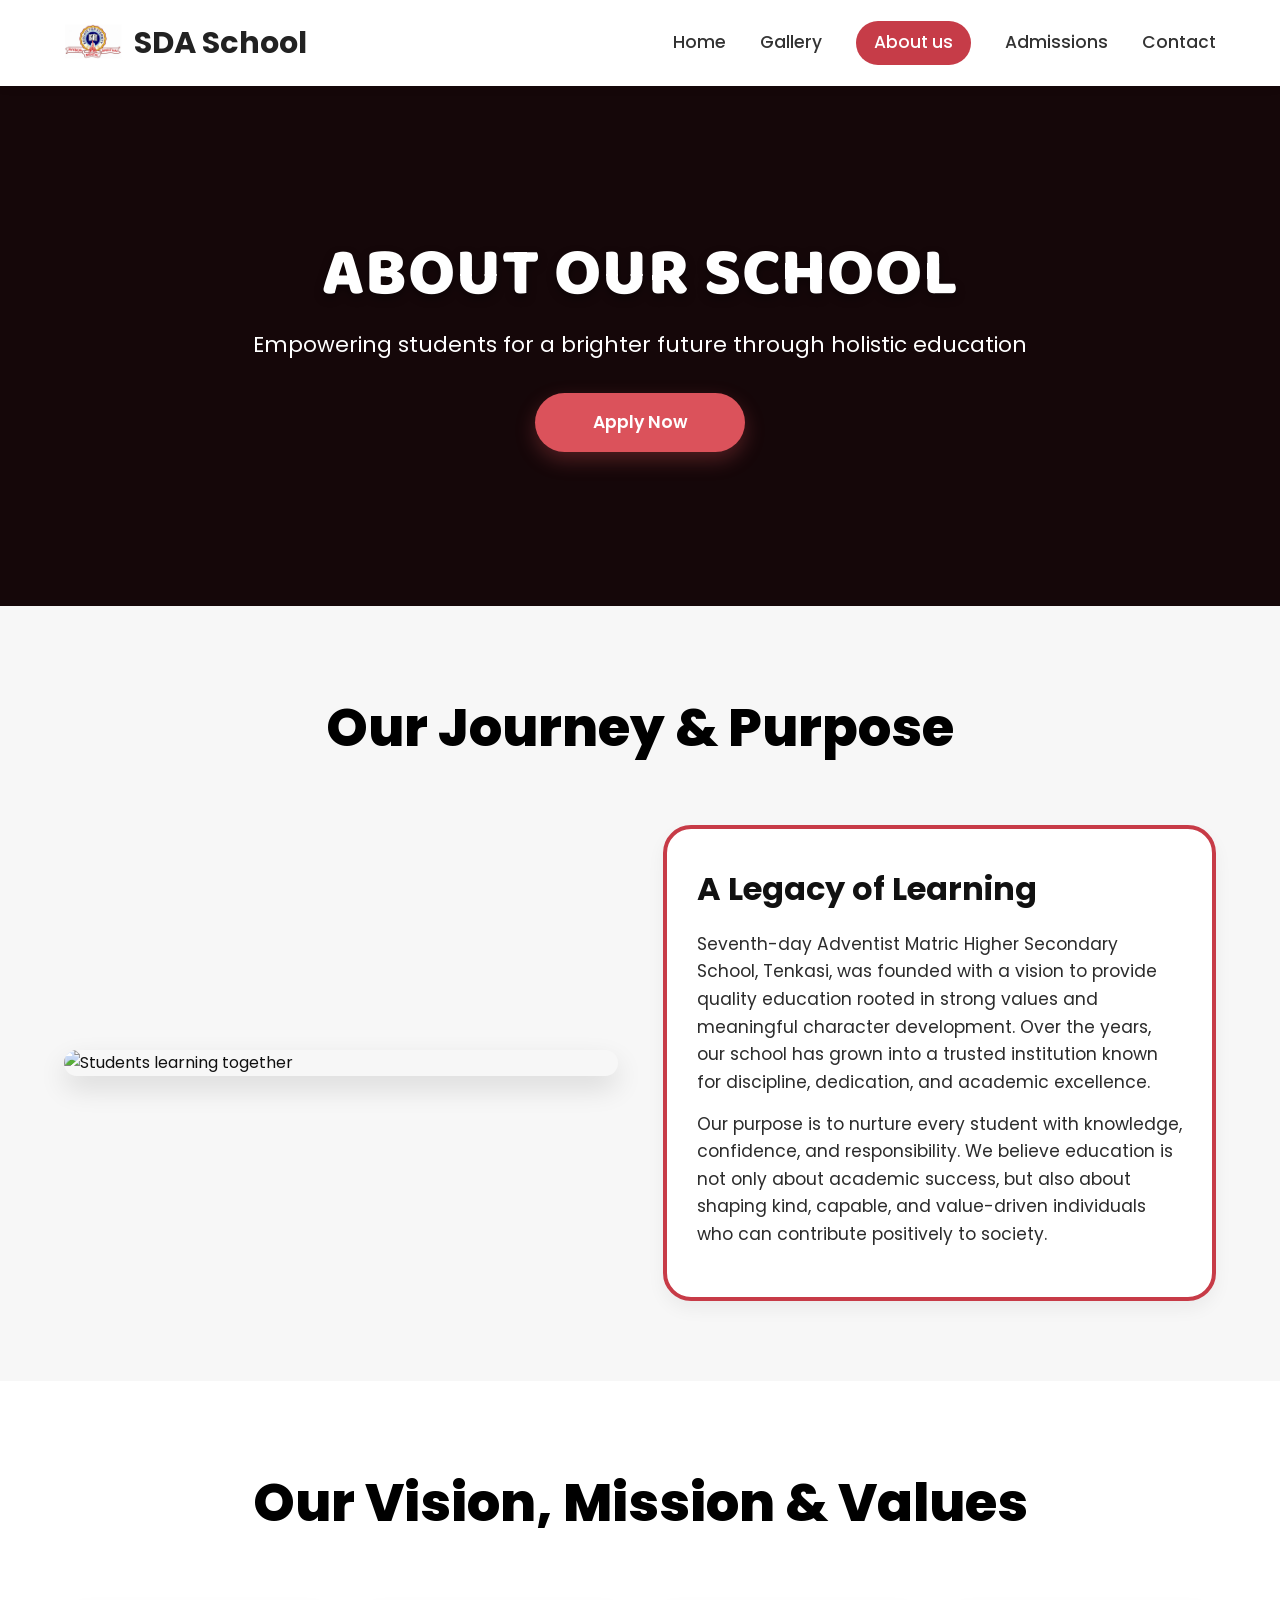
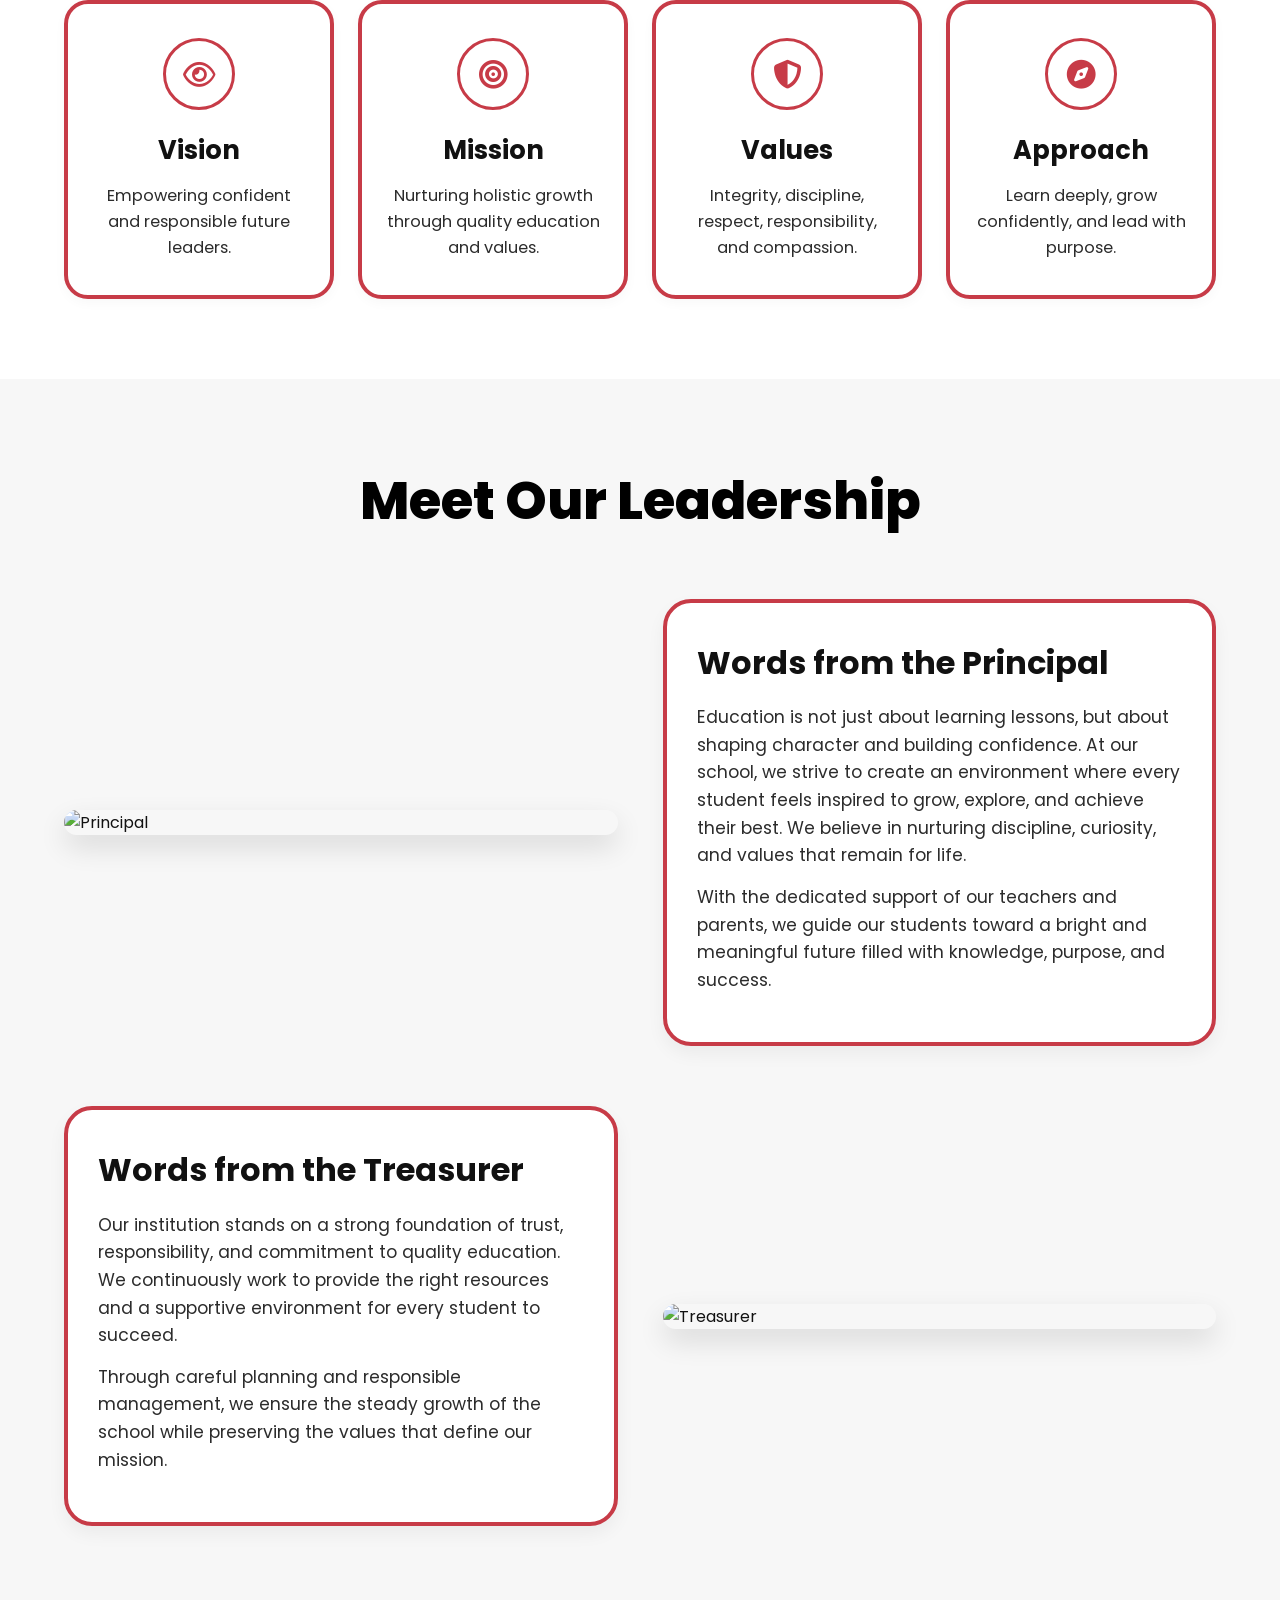
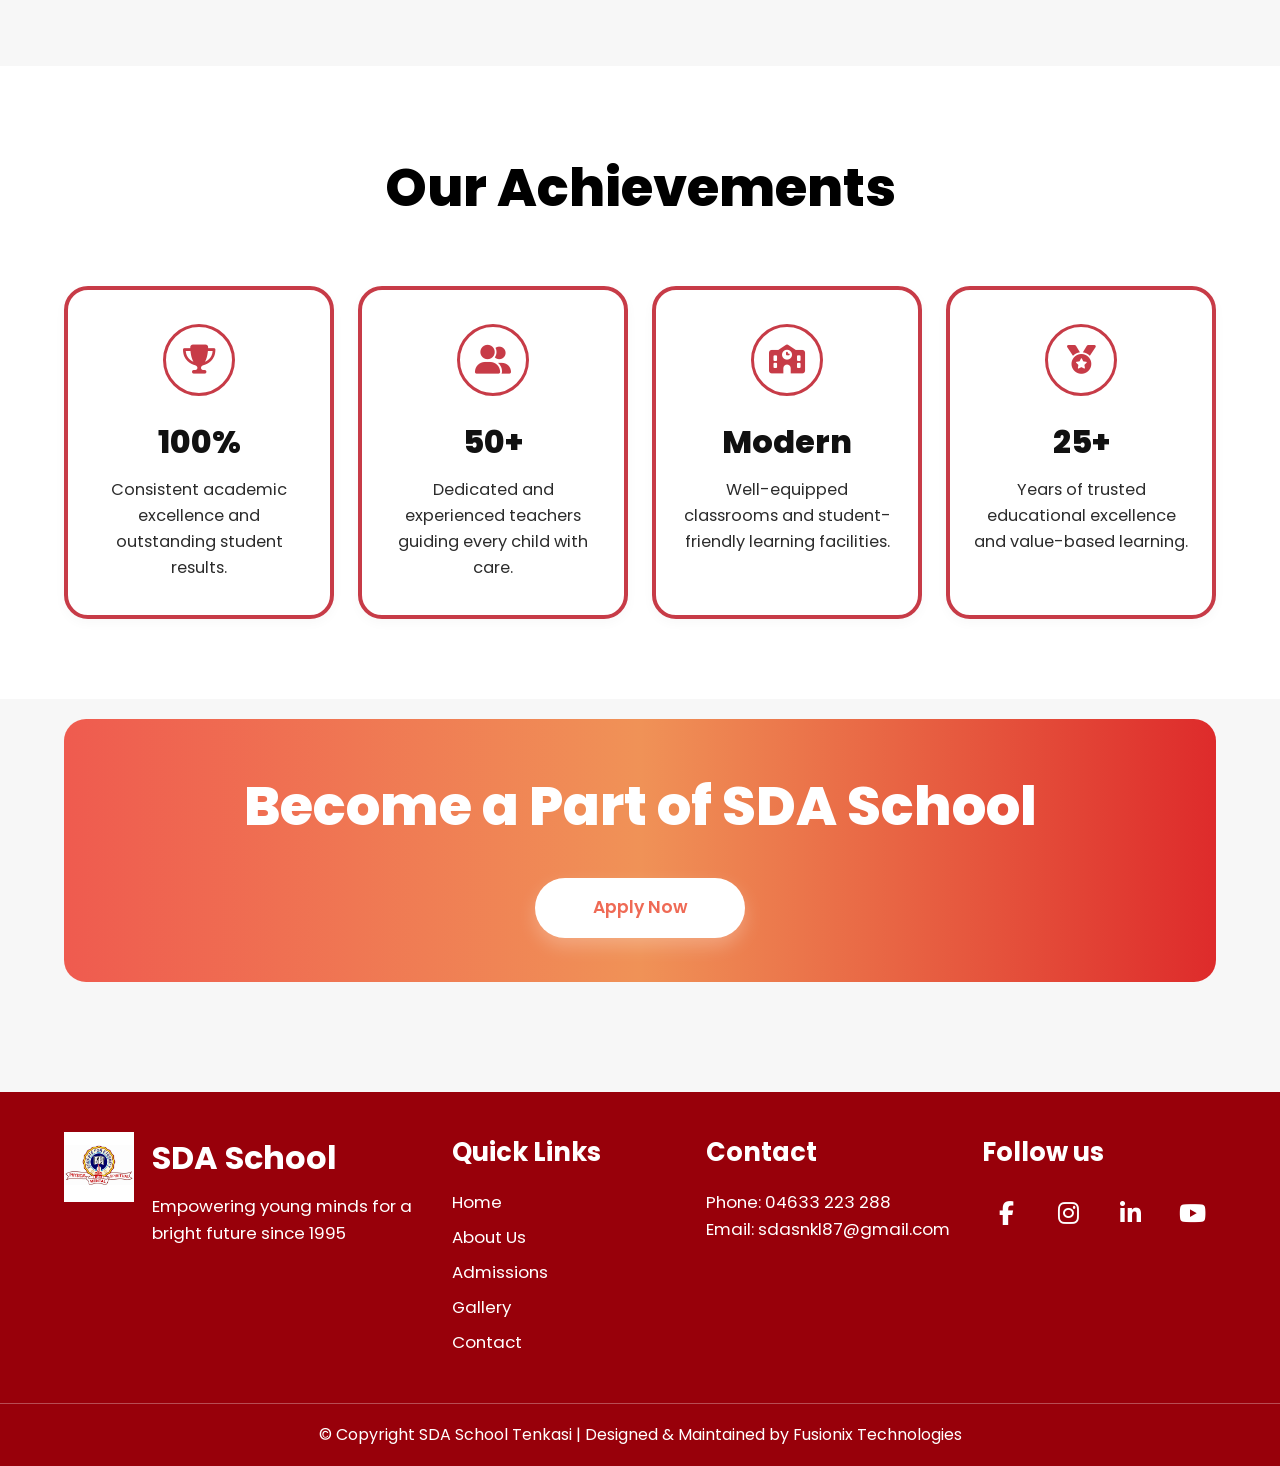
==== about.html @ 80e2bc84 "website almost completed" ====
<!DOCTYPE html>
<html lang="en">
<head>
  <meta charset="UTF-8" />
  <meta name="viewport" content="width=device-width, initial-scale=1.0" />
  <title>About Us - SDA School</title>

  <link rel="preconnect" href="https://fonts.googleapis.com">
  <link rel="preconnect" href="https://fonts.gstatic.com" crossorigin>
  <link href="https://fonts.googleapis.com/css2?family=Baloo+2:wght@700;800&family=Poppins:wght@300;400;500;600;700;800&display=swap" rel="stylesheet">

  <link
    rel="stylesheet"
    href="https://cdnjs.cloudflare.com/ajax/libs/font-awesome/6.5.2/css/all.min.css"
  />

  <link href="https://unpkg.com/aos@2.3.4/dist/aos.css" rel="stylesheet">
  <link rel="stylesheet" href="about.css" />
</head>
<body>

  <!-- Header -->
  <header class="header">
    <div class="container nav-container">
      <div class="logo-box">
        <img src="images/school-logo.jpg" alt="SDA School Logo" class="logo" />
        <h2>SDA School</h2>
      </div>

      <nav class="navbar" id="navbar">
        <a href="home.html">Home</a>
        <a href="gallery.html">Gallery</a>
        <a href="about.html" class="active-link">About us</a>
        
        <a href="admission.html">Admissions</a>
        <a href="contact.html">Contact</a>
      </nav>

      <div class="menu-toggle" id="menu-toggle">
        <i class="fa-solid fa-bars"></i>
      </div>
    </div>
  </header>

  <!-- Hero -->
  <section class="about-hero">
    <div class="about-overlay"></div>
    <div class="container about-hero-content">
      <h1 data-aos="fade-up" data-aos-duration="1000">ABOUT OUR SCHOOL</h1>
      <p data-aos="fade-up" data-aos-delay="150" data-aos-duration="1000">
        Empowering students for a brighter future through holistic education
      </p>
      <div class="hero-buttons" data-aos="fade-up" data-aos-delay="300">
        <a href="contact.html" class="btn btn-primary">Apply Now</a>
        
      </div>
    </div>
  </section>

  <!-- Journey -->
  <section class="section">
    <div class="container">
      <h2 class="section-title" data-aos="fade-up">Our Journey & Purpose</h2>

      <div class="journey-grid">
        <div class="journey-image" data-aos="fade-right" data-aos-duration="1000">
          <img src="images/Classroom-1.jpeg" alt="Students learning together">
        </div>

        <div class="journey-text" data-aos="fade-left" data-aos-duration="1000">
          <h3>A Legacy of Learning</h3>
          <p>
            Seventh-day Adventist Matric Higher Secondary School, Tenkasi, was founded
            with a vision to provide quality education rooted in strong values and
            meaningful character development. Over the years, our school has grown into
            a trusted institution known for discipline, dedication, and academic excellence.
          </p>
          <p>
            Our purpose is to nurture every student with knowledge, confidence, and
            responsibility. We believe education is not only about academic success,
            but also about shaping kind, capable, and value-driven individuals who can
            contribute positively to society.
          </p>
        </div>
      </div>
    </div>
  </section>

  <!-- Vision Mission -->
  <section class="section light-section">
    <div class="container">
      <h2 class="section-title" data-aos="fade-up">Our Vision, Mission & Values</h2>

      <div class="vision-grid">
        <div class="vision-card" data-aos="zoom-in" data-aos-delay="100">
          <div class="vision-icon">
            <i class="fa-regular fa-eye"></i>
          </div>
          <h3>Vision</h3>
          <p>Empowering confident and responsible future leaders.</p>
        </div>

        <div class="vision-card" data-aos="zoom-in" data-aos-delay="200">
          <div class="vision-icon">
            <i class="fa-solid fa-bullseye"></i>
          </div>
          <h3>Mission</h3>
          <p>Nurturing holistic growth through quality education and values.</p>
        </div>

        <div class="vision-card" data-aos="zoom-in" data-aos-delay="300">
          <div class="vision-icon">
            <i class="fa-solid fa-shield-halved"></i>
          </div>
          <h3>Values</h3>
          <p>Integrity, discipline, respect, responsibility, and compassion.</p>
        </div>

        <div class="vision-card" data-aos="zoom-in" data-aos-delay="400">
          <div class="vision-icon">
            <i class="fa-solid fa-compass"></i>
          </div>
          <h3>Approach</h3>
          <p>Learn deeply, grow confidently, and lead with purpose.</p>
        </div>
      </div>
    </div>
  </section>

  <!-- Leadership -->
  <section class="section">
    <div class="container">
      <h2 class="section-title" data-aos="fade-up">Meet Our Leadership</h2>

      <div class="leader-row">
        <div class="leader-image" data-aos="fade-right" data-aos-duration="1000">
          <img src="images/Principal (1).JPG" alt="Principal">
        </div>
        <div class="leader-content" data-aos="fade-left" data-aos-duration="1000">
          <h3>Words from the Principal</h3>
          <p>
            Education is not just about learning lessons, but about shaping character
            and building confidence. At our school, we strive to create an environment
            where every student feels inspired to grow, explore, and achieve their best.
            We believe in nurturing discipline, curiosity, and values that remain for life.
          </p>
          <p>
            With the dedicated support of our teachers and parents, we guide our students
            toward a bright and meaningful future filled with knowledge, purpose, and success.
          </p>
        </div>
      </div>

      <div class="leader-row reverse">
        <div class="leader-image" data-aos="fade-left" data-aos-duration="1000">
          <img src="images/Treasurer.JPG" alt="Treasurer">
        </div>
        <div class="leader-content" data-aos="fade-right" data-aos-duration="1000">
          <h3>Words from the Treasurer</h3>
          <p>
            Our institution stands on a strong foundation of trust, responsibility,
            and commitment to quality education. We continuously work to provide
            the right resources and a supportive environment for every student to succeed.
          </p>
          <p>
            Through careful planning and responsible management, we ensure the steady
            growth of the school while preserving the values that define our mission.
          </p>
        </div>
      </div>
    </div>
  </section>

  <!-- Achievements -->
  <section class="section light-section">
    <div class="container">
      <h2 class="section-title" data-aos="fade-up">Our Achievements</h2>

      <div class="achieve-grid">
        <div class="achieve-card" data-aos="zoom-in" data-aos-delay="100">
          <div class="achieve-icon">
            <i class="fa-solid fa-trophy"></i>
          </div>
          <h3>100%</h3>
          <p>Consistent academic excellence and outstanding student results.</p>
        </div>

        <div class="achieve-card" data-aos="zoom-in" data-aos-delay="200">
          <div class="achieve-icon">
            <i class="fa-solid fa-user-group"></i>
          </div>
          <h3>50+</h3>
          <p>Dedicated and experienced teachers guiding every child with care.</p>
        </div>

        <div class="achieve-card" data-aos="zoom-in" data-aos-delay="300">
          <div class="achieve-icon">
            <i class="fa-solid fa-school"></i>
          </div>
          <h3>Modern</h3>
          <p>Well-equipped classrooms and student-friendly learning facilities.</p>
        </div>

        <div class="achieve-card" data-aos="zoom-in" data-aos-delay="400">
          <div class="achieve-icon">
            <i class="fa-solid fa-medal"></i>
          </div>
          <h3>25+</h3>
          <p>Years of trusted educational excellence and value-based learning.</p>
        </div>
      </div>
    </div>
  </section>

  <!-- CTA -->
  <section class="section cta-section">
    <div class="container">
      <div class="cta-box" data-aos="zoom-in-up" data-aos-duration="1000">
        <h2>Become a Part of SDA School</h2>
        <div class="cta-buttons">
          <a href="contact.html" class="btn btn-light">Apply Now</a>
        </div>
      </div>
    </div>
  </section>

  <!-- Footer -->
  <footer class="footer">
    <div class="container footer-grid">
      <div class="footer-col brand-col" data-aos="fade-up" data-aos-delay="100">
        <div class="footer-brand">
          <img src="images/school-logo.jpg" alt="SDA Logo" />
          <div>
            <h3>SDA School</h3>
            <p>Empowering young minds for a bright future since 1995</p>
          </div>
        </div>
      </div>

      <div class="footer-col" data-aos="fade-up" data-aos-delay="200">
        <h4>Quick Links</h4>
        <ul>
          <li><a href="home.html">Home</a></li>
          <li><a href="about.html">About Us</a></li>
          <li><a href="admission.html">Admissions</a></li>
          <li><a href="gallery.html">Gallery</a></li>
          <li><a href="contact.html">Contact</a></li>
        </ul>
      </div>

      <div class="footer-col" data-aos="fade-up" data-aos-delay="300">
        <h4>Contact</h4>
        <p>Phone: 04633 223 288</p>
        <p>Email: sdasnkl87@gmail.com</p>
      </div>

      <div class="footer-col" data-aos="fade-up" data-aos-delay="400">
        <h4>Follow us</h4>
        <div class="social-icons">
          <a href="#"><i class="fa-brands fa-facebook-f"></i></a>
          <a href="#"><i class="fa-brands fa-instagram"></i></a>
          <a href="#"><i class="fa-brands fa-linkedin-in"></i></a>
          <a href="#"><i class="fa-brands fa-youtube"></i></a>
        </div>
      </div>
    </div>

    <div class="footer-bottom">
      <p>© Copyright SDA School Tenkasi | Designed & Maintained by Fusionix Technologies</p>
    </div>
  </footer>

  <script src="https://unpkg.com/aos@2.3.4/dist/aos.js"></script>
  <script src="about.js"></script>
</body>
</html>
---- about.css ----
* {
  margin: 0;
  padding: 0;
  box-sizing: border-box;
}

html {
  scroll-behavior: smooth;
}

body {
  font-family: "Poppins", sans-serif;
  background: #f7f7f7;
  color: #111;
  line-height: 1.6;
  overflow-x: hidden;
}

img {
  max-width: 100%;
  display: block;
}

a {
  text-decoration: none;
}

.container {
  width: 90%;
  max-width: 1250px;
  margin: auto;
}

/* HEADER */
.header {
  width: 100%;
  background: #ffffff;
  box-shadow: 0 1px 10px rgba(0, 0, 0, 0.08);
  position: sticky;
  top: 0;
  z-index: 999;
}

.nav-container {
  display: flex;
  align-items: center;
  justify-content: space-between;
  min-height: 86px;
}

.logo-box {
  display: flex;
  align-items: center;
  gap: 12px;
  color: #222;
}

.logo {
  width: 58px;
  height: 58px;
  object-fit: contain;
}

.logo-box h2 {
  font-size: 1.9rem;
  font-weight: 700;
  color: #222;
}

.navbar {
  display: flex;
  align-items: center;
  gap: 34px;
}

.navbar a {
  color: #333;
  font-size: 1.08rem;
  font-weight: 500;
  transition: 0.3s;
}

.navbar a:hover {
  color: #c63c48;
}

.active-link {
  background: #c63c48;
  color: #fff !important;
  padding: 8px 18px;
  border-radius: 999px;
}

.menu-toggle {
  display: none;
  font-size: 1.7rem;
  cursor: pointer;
}

/* HERO */
.about-hero {
  position: relative;
  min-height: 520px;
  background-color: #2b0f12; /* fallback color */
  background-image: url("images/School-innerview.JPG");
  background-position: center;
  background-size: cover;
  background-repeat: no-repeat;
  display: flex;
  align-items: center;
  justify-content: center;
}

.about-overlay {
  position: absolute;
  inset: 0;
  background: rgba(0, 0, 0, 0.5);
}

.about-hero-content {
  position: relative;
  z-index: 2;
  text-align: center;
  color: #fff;
  padding: 60px 20px;
}

.about-hero-content h1 {
  font-family: "Baloo 2", cursive;
  font-size: 4.2rem;
  line-height: 1.05;
  font-weight: 800;
  letter-spacing: 1px;
  text-transform: uppercase;
  text-shadow: 0 4px 10px rgba(0, 0, 0, 0.4);
}

.about-hero-content p {
  margin-top: 18px;
  font-size: 1.35rem;
  font-weight: 400;
  max-width: 800px;
  margin-left: auto;
  margin-right: auto;
}

.hero-buttons {
  display: flex;
  justify-content: center;
  gap: 18px;
  margin-top: 30px;
  flex-wrap: wrap;
}

/* BUTTONS */
.btn {
  display: inline-flex;
  align-items: center;
  justify-content: center;
  min-width: 210px;
  padding: 16px 34px;
  border-radius: 40px;
  font-size: 1.08rem;
  font-weight: 600;
  transition: all 0.3s ease;
  cursor: pointer;
}

.btn-primary {
  background: #db525b;
  color: #fff;
  box-shadow: 0 8px 20px rgba(219, 82, 91, 0.3);
}

.btn-primary:hover {
  background: #c9444d;
  transform: translateY(-3px) scale(1.02);
}

.btn-outline {
  border: 3px solid #d5515b;
  color: #fff;
  background: transparent;
}

.btn-outline:hover {
  background: #d5515b;
  transform: translateY(-3px) scale(1.02);
}

.btn-light {
  background: #fff;
  color: #ef6a55;
  box-shadow: 0 8px 18px rgba(255, 255, 255, 0.25);
}

.btn-light:hover {
  transform: translateY(-3px) scale(1.02);
}

.btn-outline-light {
  border: 3px solid #fff;
  color: #fff;
  background: transparent;
}

.btn-outline-light:hover {
  background: rgba(255, 255, 255, 0.1);
  transform: translateY(-3px) scale(1.02);
}

/* SECTIONS */
.section {
  padding: 80px 0;
}

.section-title {
  text-align: center;
  font-size: 3.3rem;
  font-weight: 800;
  margin-bottom: 55px;
  color: #000;
}

.light-section {
  background: #fff;
}

/* JOURNEY */
.journey-grid {
  display: grid;
  grid-template-columns: 1fr 1fr;
  gap: 45px;
  align-items: center;
}

.journey-image img {
  width: 100%;
  border-radius: 28px;
  object-fit: cover;
  box-shadow: 0 12px 28px rgba(0, 0, 0, 0.12);
}

.journey-text {
  background: #fff;
  border: 4px solid #c73b47;
  border-radius: 28px;
  padding: 34px 30px;
  box-shadow: 0 8px 18px rgba(0, 0, 0, 0.05);
}

.journey-text h3 {
  font-size: 2rem;
  margin-bottom: 16px;
  font-weight: 700;
  color: #111;
}

.journey-text p {
  font-size: 1.08rem;
  color: #2c2c2c;
  margin-bottom: 14px;
}

/* VISION */
.vision-grid {
  display: grid;
  grid-template-columns: repeat(4, 1fr);
  gap: 24px;
}

.vision-card {
  background: #fff;
  border: 4px solid #c73b47;
  border-radius: 24px;
  padding: 34px 24px;
  text-align: center;
  min-height: 250px;
  transition: all 0.35s ease-in-out;
  box-shadow: 0 4px 12px rgba(0, 0, 0, 0.03);
}

.vision-card:hover {
  transform: translateY(-8px) scale(1.02);
  box-shadow: 0 14px 26px rgba(0, 0, 0, 0.08);
}

.vision-icon {
  width: 72px;
  height: 72px;
  border-radius: 50%;
  border: 3px solid #c73b47;
  color: #c73b47;
  display: grid;
  place-items: center;
  font-size: 1.8rem;
  margin: 0 auto 20px;
}

.vision-card h3 {
  font-size: 1.6rem;
  margin-bottom: 12px;
  font-weight: 700;
}

.vision-card p {
  font-size: 1.02rem;
  color: #2c2c2c;
}

/* LEADERSHIP */
.leader-row {
  display: grid;
  grid-template-columns: 1fr 1fr;
  gap: 45px;
  align-items: center;
  margin-bottom: 60px;
}

.leader-row.reverse .leader-image {
  order: 2;
}

.leader-row.reverse .leader-content {
  order: 1;
}

.leader-image img {
  width: 100%;
  border-radius: 28px;
  object-fit: cover;
  box-shadow: 0 12px 28px rgba(0, 0, 0, 0.12);
}

.leader-content {
  background: #fff;
  border: 4px solid #c73b47;
  border-radius: 28px;
  padding: 34px 30px;
  box-shadow: 0 8px 18px rgba(0, 0, 0, 0.05);
}

.leader-content h3 {
  font-size: 2rem;
  margin-bottom: 16px;
  font-weight: 700;
}

.leader-content p {
  font-size: 1.08rem;
  color: #2c2c2c;
  margin-bottom: 14px;
}

/* ACHIEVEMENTS */
.achieve-grid {
  display: grid;
  grid-template-columns: repeat(4, 1fr);
  gap: 24px;
}

.achieve-card {
  background: #fff;
  border: 4px solid #c73b47;
  border-radius: 24px;
  padding: 34px 24px;
  text-align: center;
  min-height: 250px;
  transition: all 0.35s ease-in-out;
  box-shadow: 0 4px 12px rgba(0, 0, 0, 0.03);
}

.achieve-card:hover {
  transform: translateY(-8px) scale(1.02);
  box-shadow: 0 14px 26px rgba(0, 0, 0, 0.08);
}

.achieve-icon {
  width: 72px;
  height: 72px;
  border-radius: 50%;
  border: 3px solid #c73b47;
  color: #c73b47;
  display: grid;
  place-items: center;
  font-size: 1.8rem;
  margin: 0 auto 20px;
}

.achieve-card h3 {
  font-size: 2rem;
  margin-bottom: 10px;
  font-weight: 800;
}

.achieve-card p {
  font-size: 1.02rem;
  color: #2c2c2c;
}

/* CTA */
.cta-section {
  padding-top: 10px;
}

.cta-box {
  margin-top: 10px;
  background: linear-gradient(90deg, #ef5b4f, #f09257, #de2b2b);
  border-radius: 22px;
  padding: 44px 30px;
  text-align: center;
  color: #fff;
}

.cta-box h2 {
  font-size: 3.4rem;
  font-weight: 800;
  margin-bottom: 28px;
}

.cta-buttons {
  display: flex;
  justify-content: center;
  gap: 24px;
  flex-wrap: wrap;
}

/* FOOTER */
.footer {
  background: #98000a;
  color: #fff;
  margin-top: 30px;
}

.footer-grid {
  display: grid;
  grid-template-columns: 1.6fr 1fr 1.1fr 1fr;
  gap: 30px;
  padding: 40px 0;
}

.footer-brand {
  display: flex;
  align-items: flex-start;
  gap: 18px;
}

.footer-brand img {
  width: 70px;
  height: 70px;
  object-fit: contain;
}

.footer-brand h3 {
  font-size: 2rem;
  margin-bottom: 10px;
}

.footer-brand p {
  font-size: 1.05rem;
  max-width: 270px;
}

.footer-col h4 {
  font-size: 1.6rem;
  margin-bottom: 16px;
}

.footer-col ul {
  list-style: none;
}

.footer-col ul li {
  margin-bottom: 8px;
}

.footer-col ul li a,
.footer-col p,
.footer-col a {
  color: #fff;
  font-size: 1.05rem;
}

.social-icons {
  display: flex;
  gap: 14px;
  margin-top: 10px;
}

.social-icons a {
  width: 48px;
  height: 48px;
  border-radius: 8px;
  color: #fff;
  font-size: 1.5rem;
  display: grid;
  place-items: center;
  transition: 0.3s;
}

.social-icons a:hover {
  transform: translateY(-4px) scale(1.05);
}

.footer-bottom {
  border-top: 1px solid rgba(255, 255, 255, 0.3);
  text-align: center;
  padding: 18px 10px;
}

.footer-bottom p {
  font-size: 1rem;
}

/* RESPONSIVE */
@media (max-width: 1100px) {
  .vision-grid,
  .achieve-grid {
    grid-template-columns: repeat(2, 1fr);
  }

  .journey-grid,
  .leader-row {
    grid-template-columns: 1fr;
  }

  .footer-grid {
    grid-template-columns: repeat(2, 1fr);
  }

  .about-hero-content h1 {
    font-size: 3.4rem;
  }

  .cta-box h2 {
    font-size: 2.8rem;
  }
}

@media (max-width: 768px) {
  .menu-toggle {
    display: block;
  }

  .navbar {
    position: absolute;
    top: 86px;
    left: 0;
    width: 100%;
    background: #fff;
    display: none;
    flex-direction: column;
    gap: 16px;
    padding: 25px 0;
    box-shadow: 0 10px 20px rgba(0, 0, 0, 0.08);
  }

  .navbar.active {
    display: flex;
    animation: slideDown 0.3s ease;
  }

  .logo-box h2 {
    font-size: 1.4rem;
  }

  .about-hero {
    min-height: 480px;
  }

  .about-hero-content h1 {
    font-size: 2.5rem;
  }

  .about-hero-content p {
    font-size: 1.05rem;
  }

  .section-title {
    font-size: 2.4rem;
  }

  .vision-grid,
  .achieve-grid,
  .footer-grid {
    grid-template-columns: 1fr;
  }

  .journey-text h3,
  .leader-content h3 {
    font-size: 1.6rem;
  }

  .journey-text p,
  .leader-content p,
  .vision-card p,
  .achieve-card p {
    font-size: 1rem;
  }

  .cta-box h2 {
    font-size: 2.2rem;
  }

  .btn {
    min-width: 190px;
    font-size: 1rem;
    padding: 14px 24px;
  }
}

@media (max-width: 480px) {
  .container {
    width: 92%;
  }

  .about-hero-content h1 {
    font-size: 2rem;
  }

  .section {
    padding: 60px 0;
  }

  .section-title {
    font-size: 2rem;
    margin-bottom: 35px;
  }

  .journey-text,
  .leader-content,
  .vision-card,
  .achieve-card {
    padding: 28px 18px;
    border-radius: 22px;
  }

  .vision-icon,
  .achieve-icon {
    width: 60px;
    height: 60px;
    font-size: 1.5rem;
  }

  .footer-brand {
    flex-direction: column;
  }

  .cta-box h2 {
    font-size: 1.8rem;
  }
}

@keyframes slideDown {
  from {
    opacity: 0;
    transform: translateY(-12px);
  }
  to {
    opacity: 1;
    transform: translateY(0);
  }
}
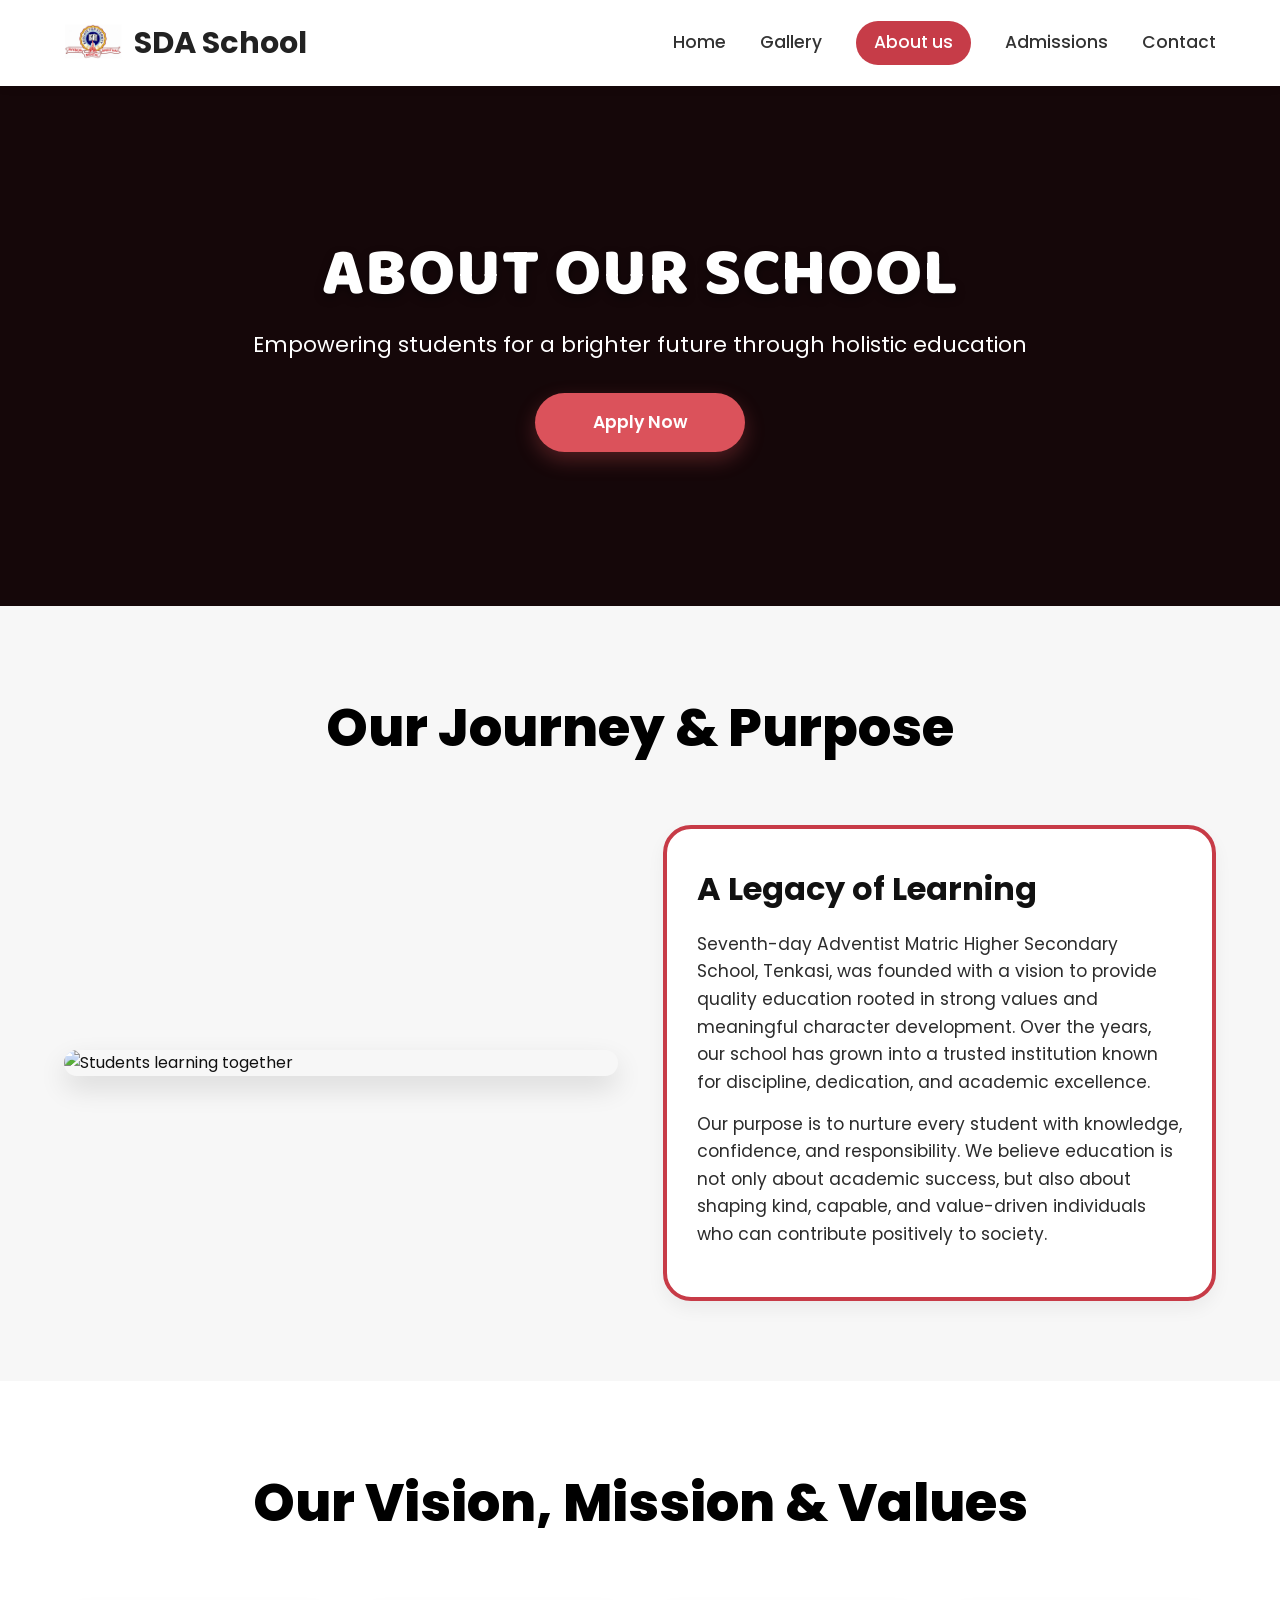
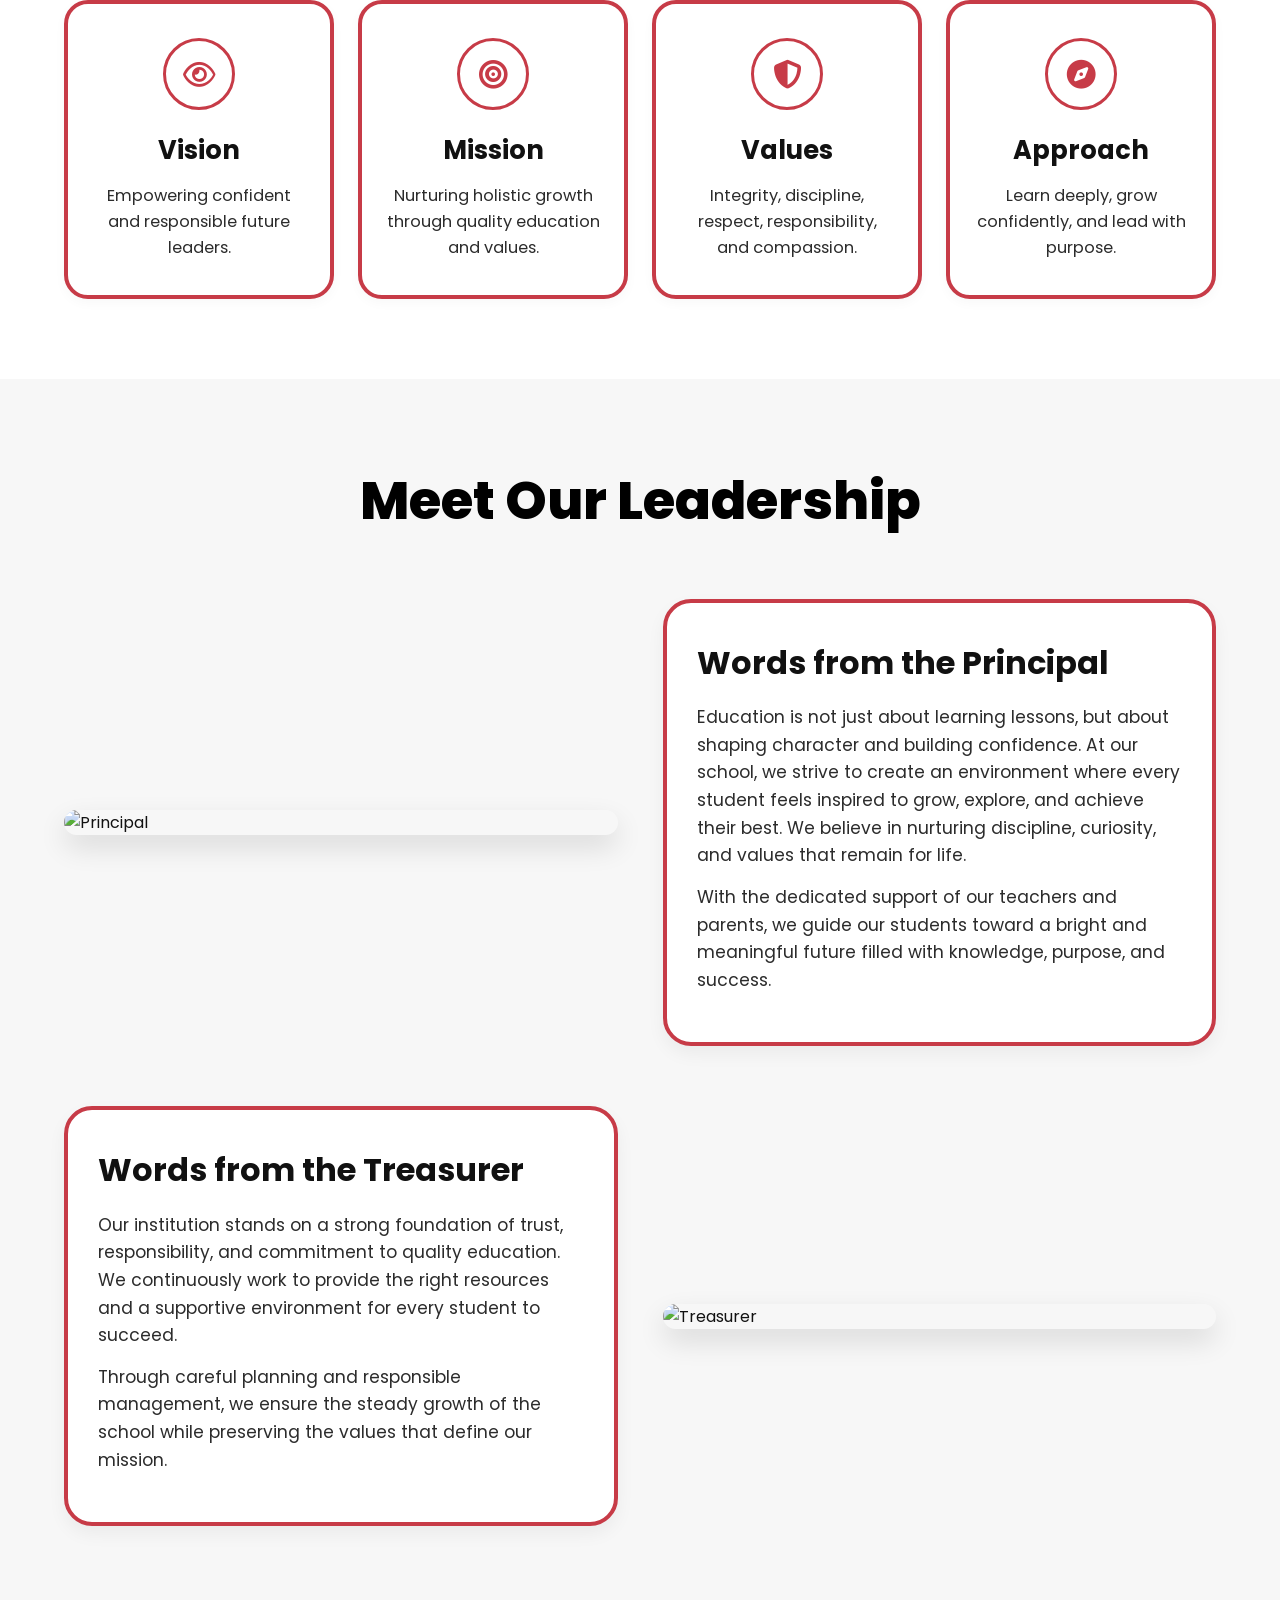
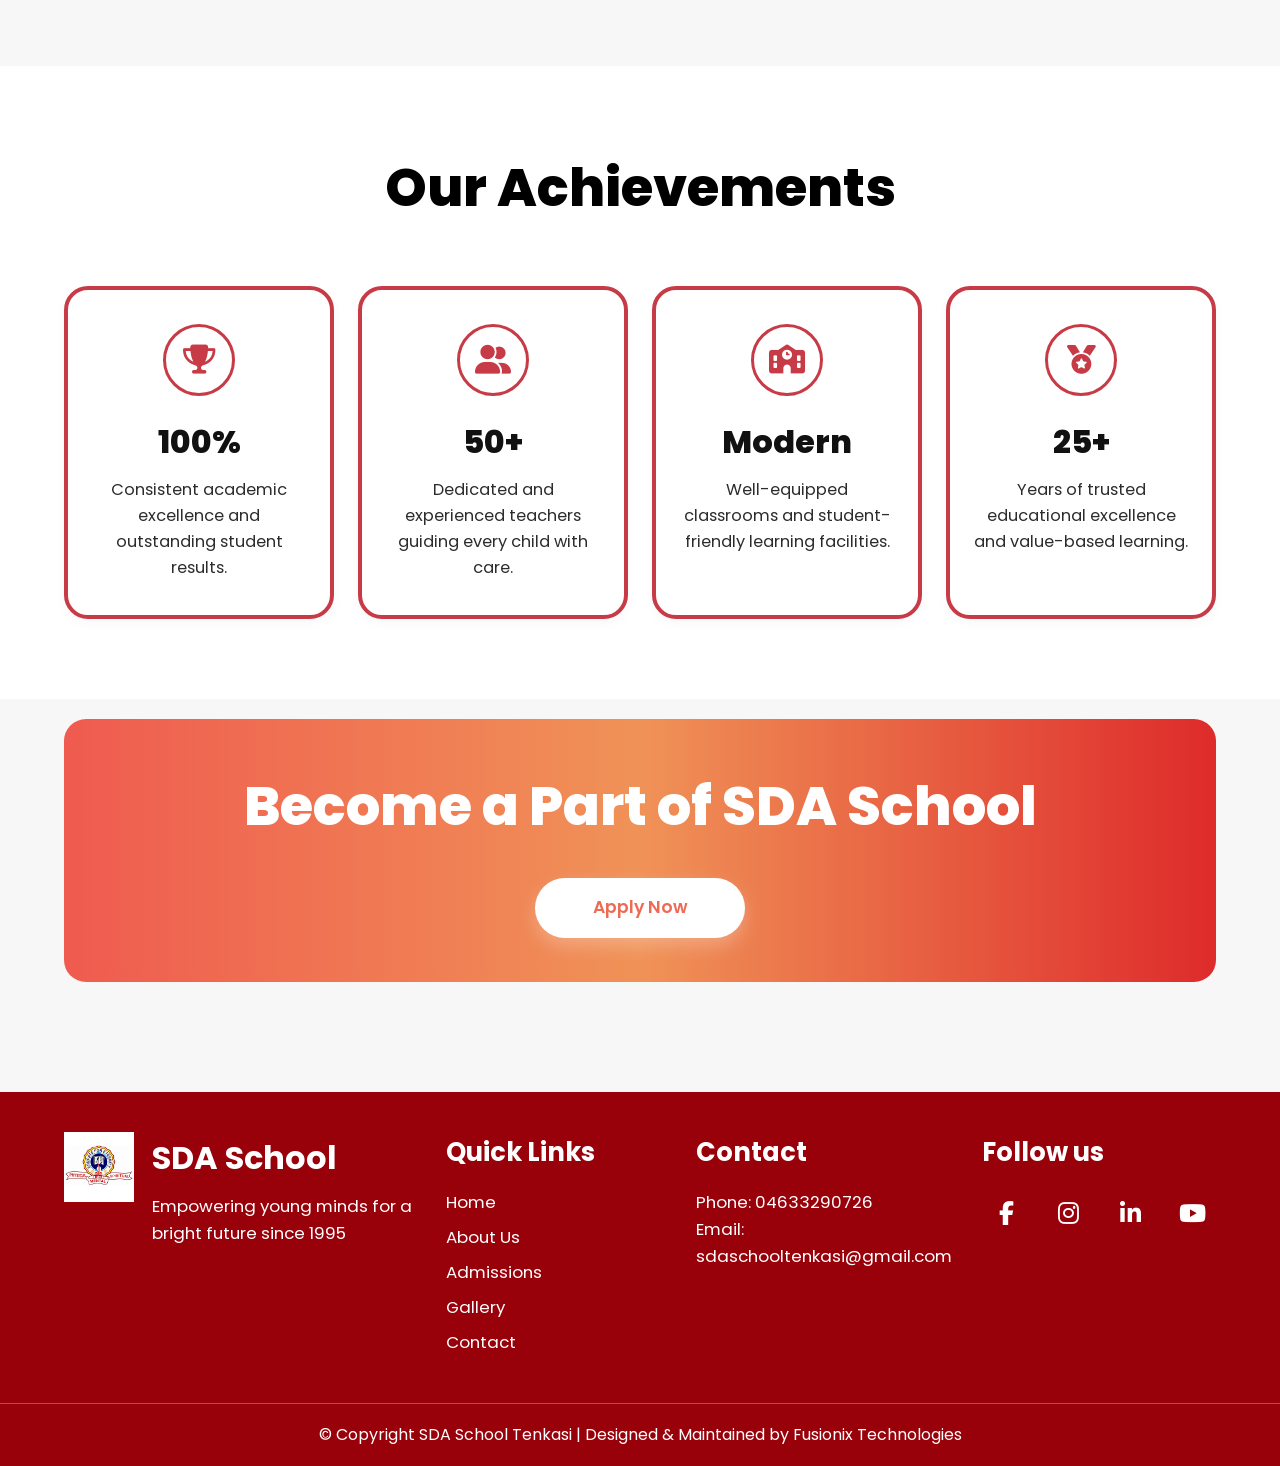
==== commit c5bf3c9b: "chnages completetd" ====
--- a/about.html
+++ b/about.html
@@ -28,7 +28,7 @@
       </div>
 
       <nav class="navbar" id="navbar">
-        <a href="home.html">Home</a>
+        <a href="index.html">Home</a>
         <a href="gallery.html">Gallery</a>
         <a href="about.html" class="active-link">About us</a>
         
@@ -240,7 +240,7 @@
       <div class="footer-col" data-aos="fade-up" data-aos-delay="200">
         <h4>Quick Links</h4>
         <ul>
-          <li><a href="home.html">Home</a></li>
+          <li><a href="index.html">Home</a></li>
           <li><a href="about.html">About Us</a></li>
           <li><a href="admission.html">Admissions</a></li>
           <li><a href="gallery.html">Gallery</a></li>
@@ -250,8 +250,8 @@
 
       <div class="footer-col" data-aos="fade-up" data-aos-delay="300">
         <h4>Contact</h4>
-        <p>Phone: 04633 223 288</p>
-        <p>Email: sdasnkl87@gmail.com</p>
+        <p>Phone: 04633290726</p>
+        <p>Email: sdaschooltenkasi@gmail.com</p>
       </div>
 
       <div class="footer-col" data-aos="fade-up" data-aos-delay="400">
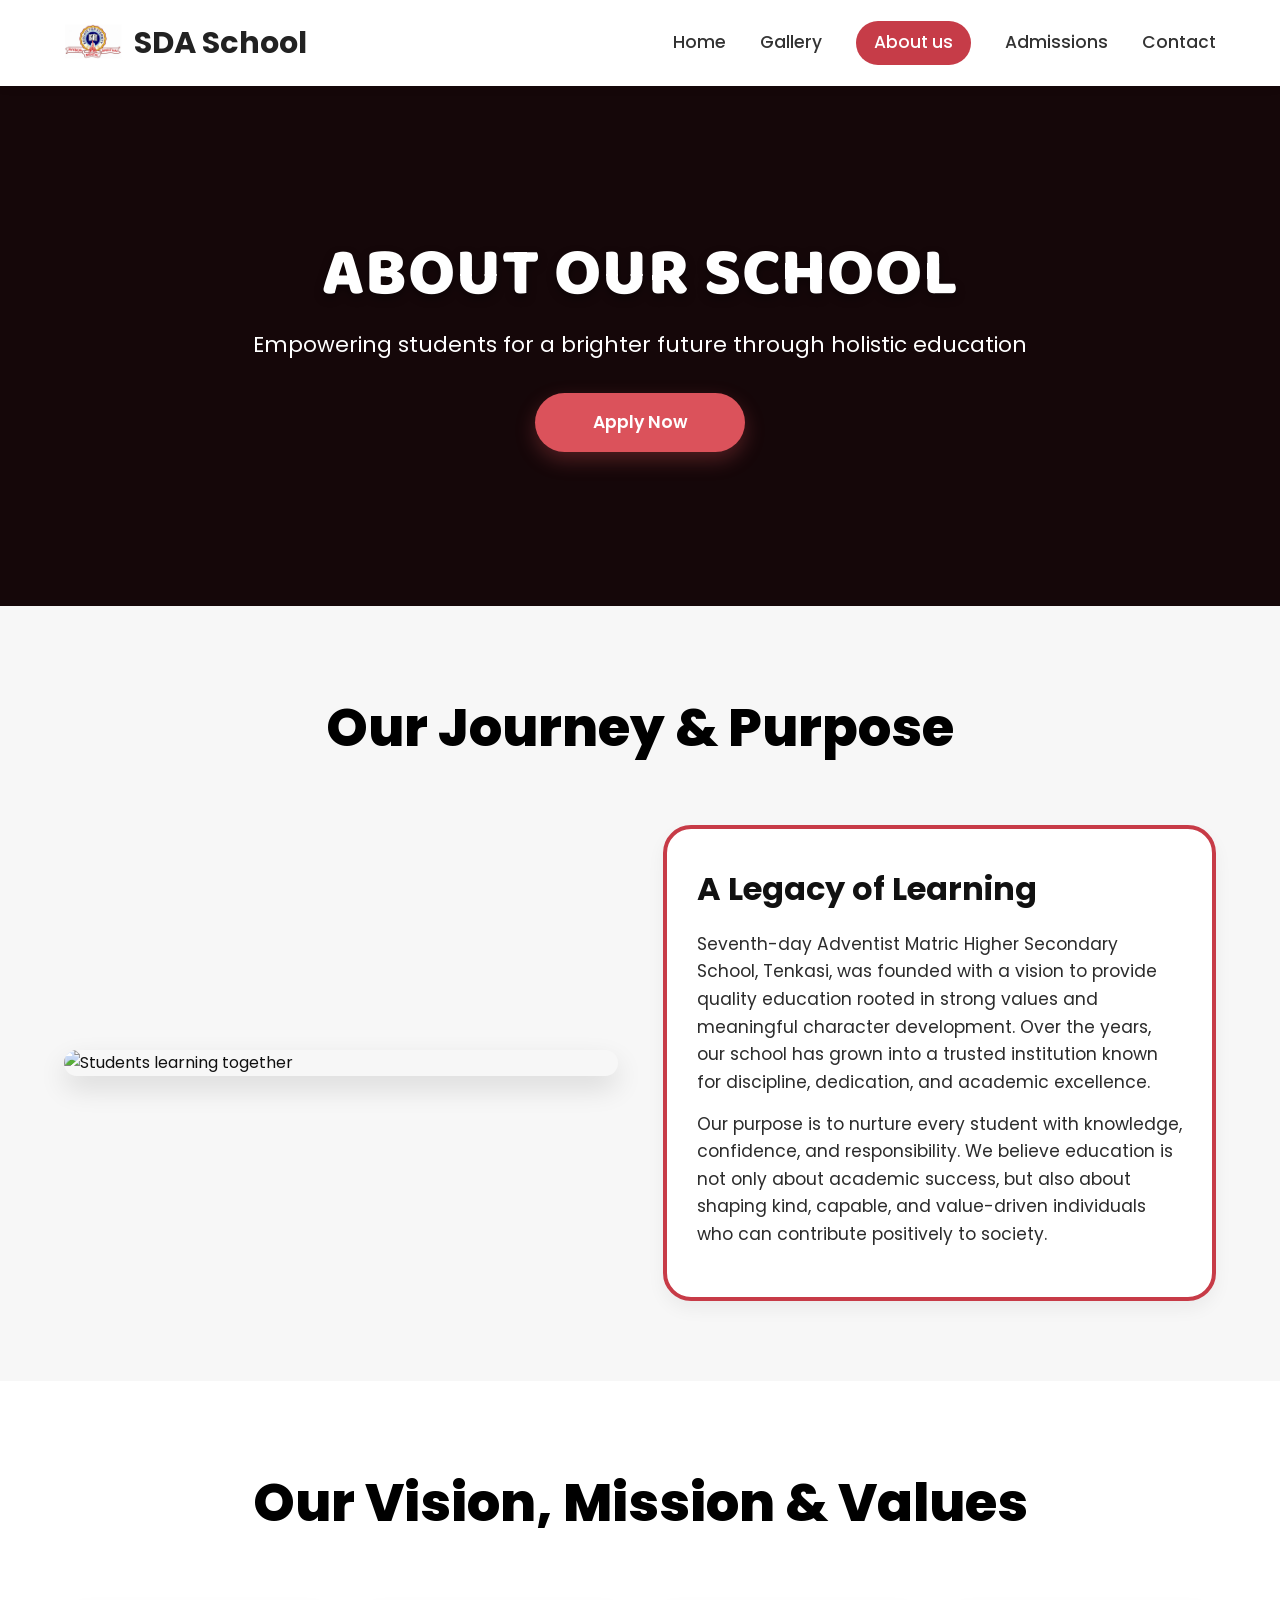
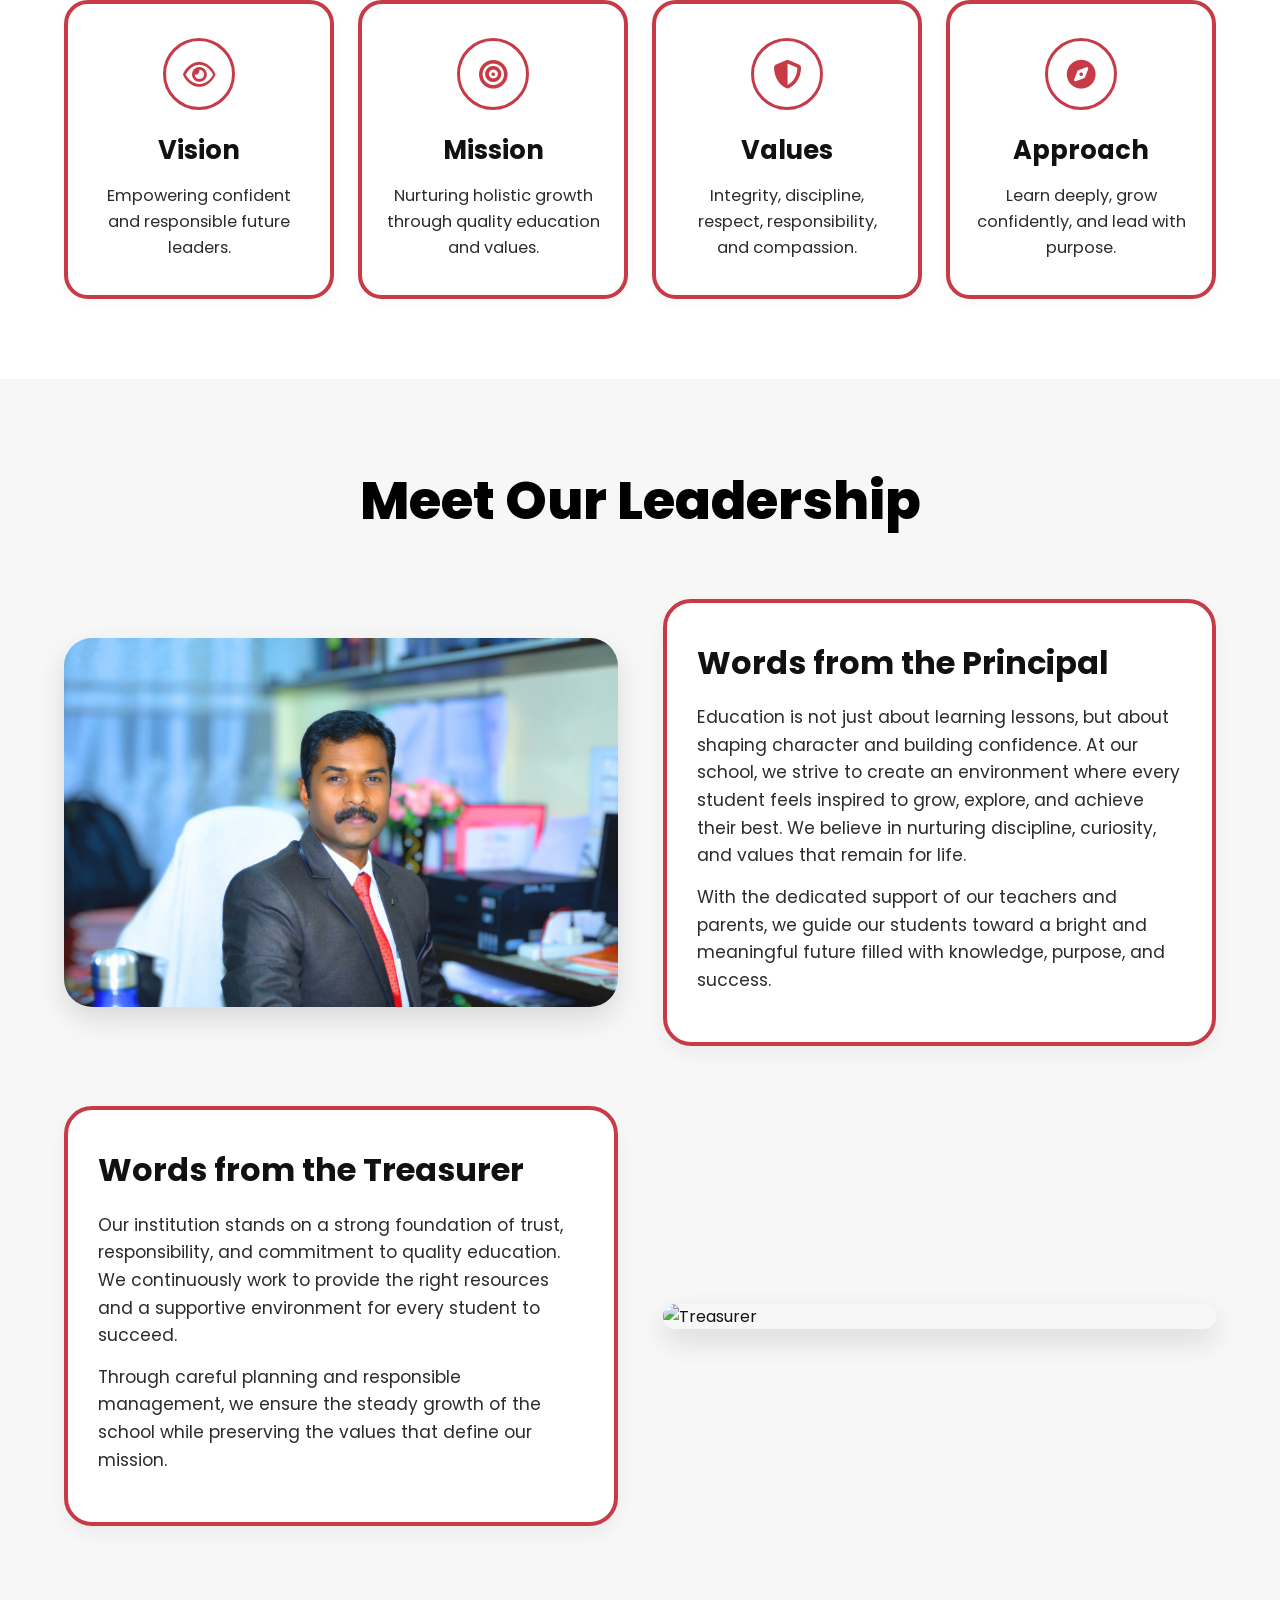
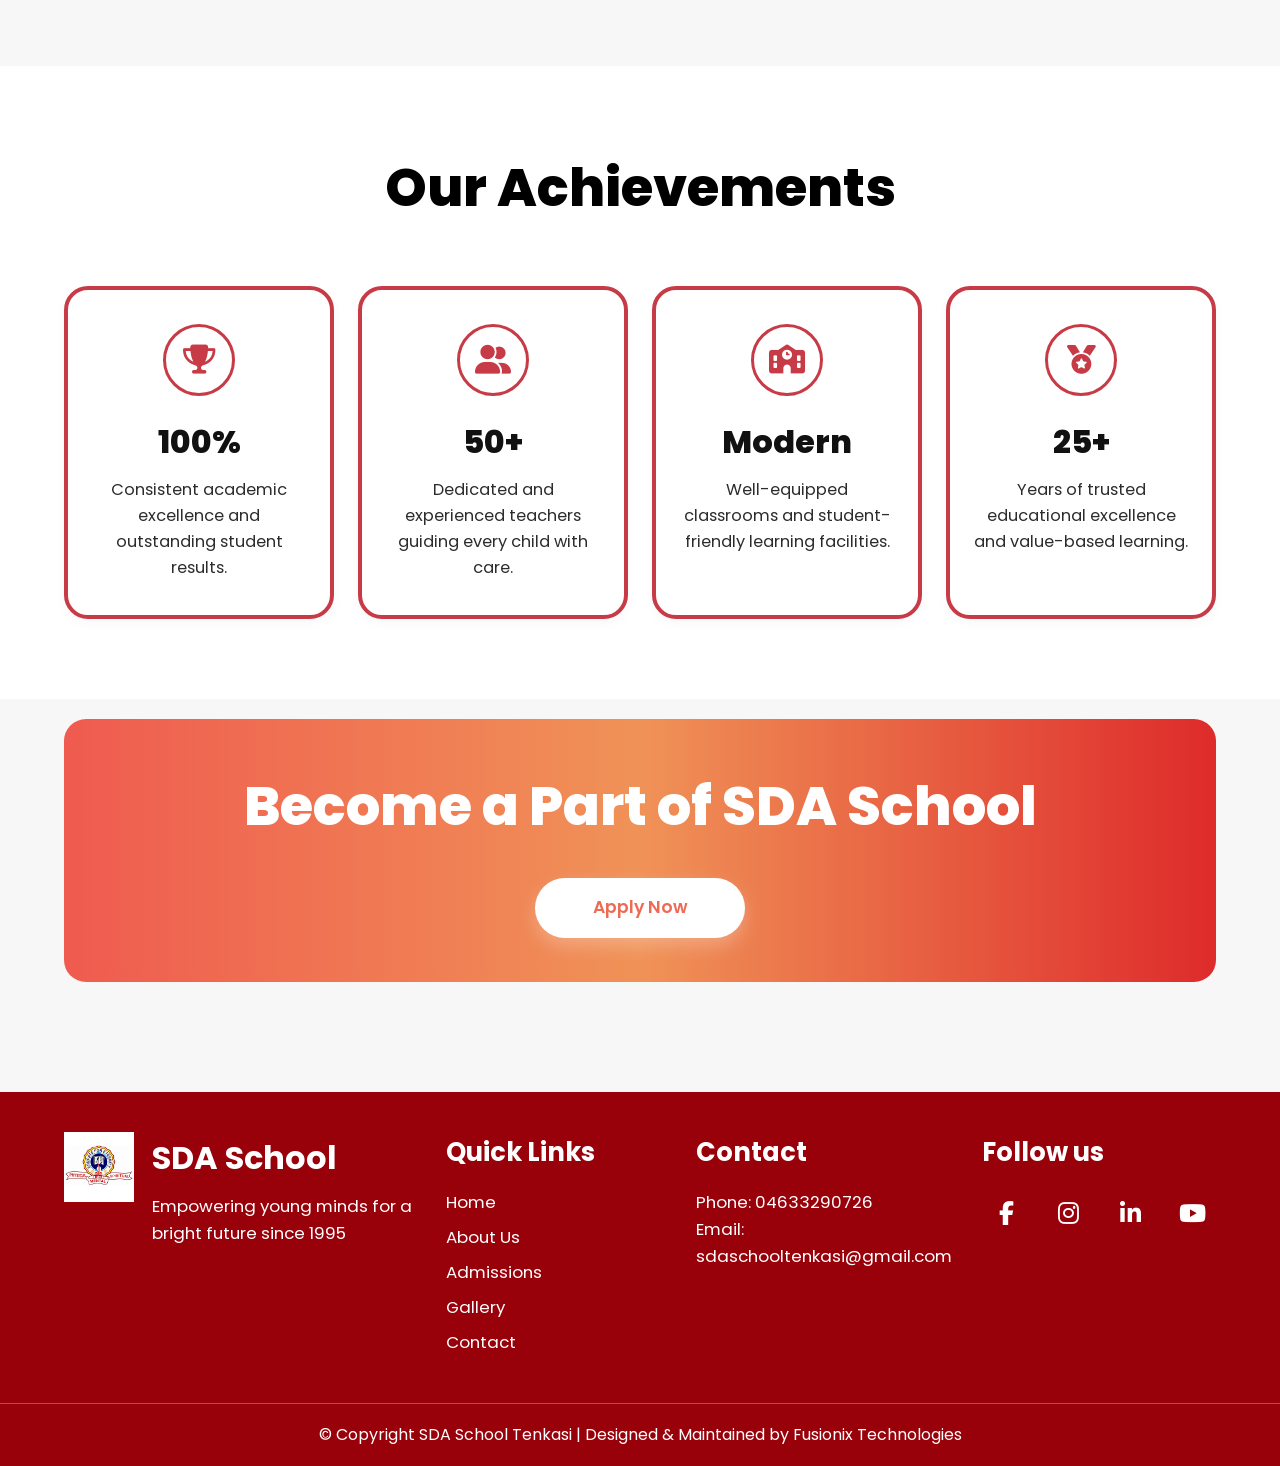
==== commit 80d871c5: "principal photo updated" ====
--- a/about.html
+++ b/about.html
@@ -134,7 +134,7 @@
 
       <div class="leader-row">
         <div class="leader-image" data-aos="fade-right" data-aos-duration="1000">
-          <img src="images/Principal (1).JPG" alt="Principal">
+          <img src="images/principal-1.jpeg" alt="Principal">
         </div>
         <div class="leader-content" data-aos="fade-left" data-aos-duration="1000">
           <h3>Words from the Principal</h3>
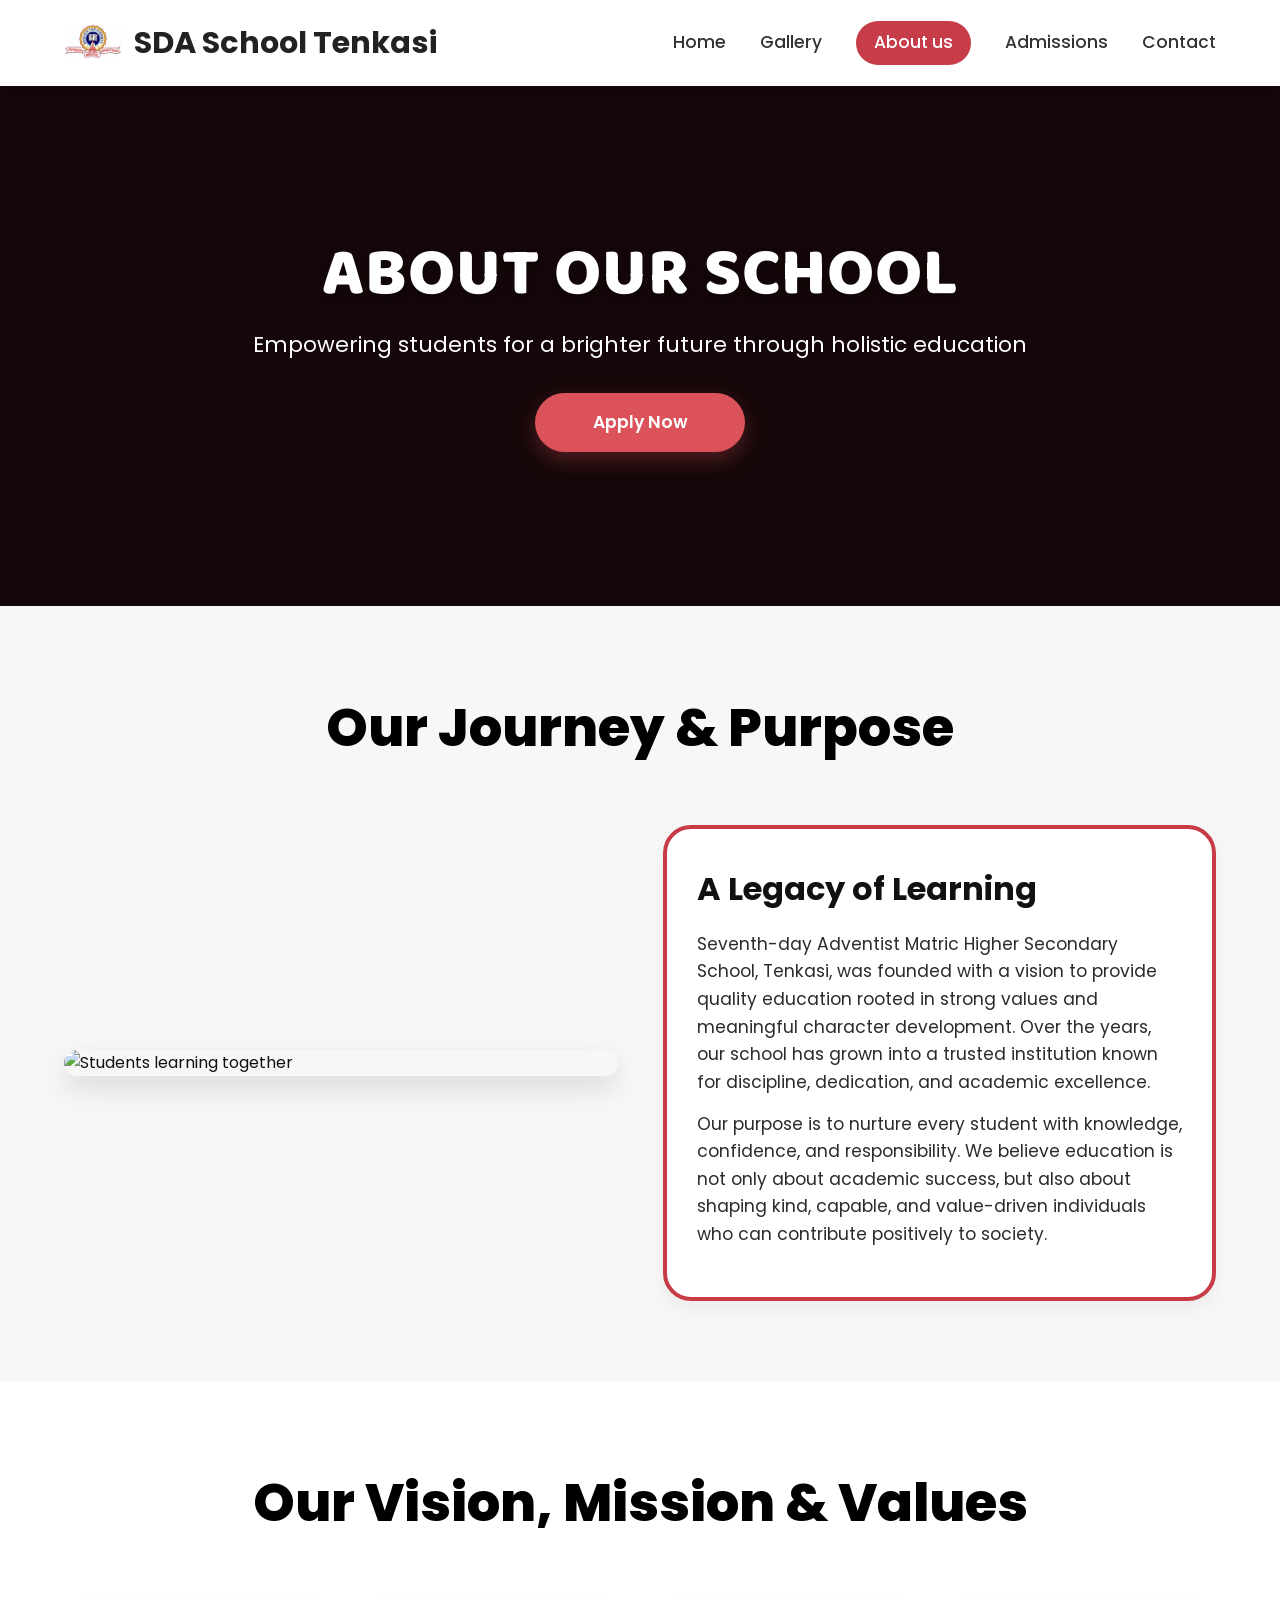
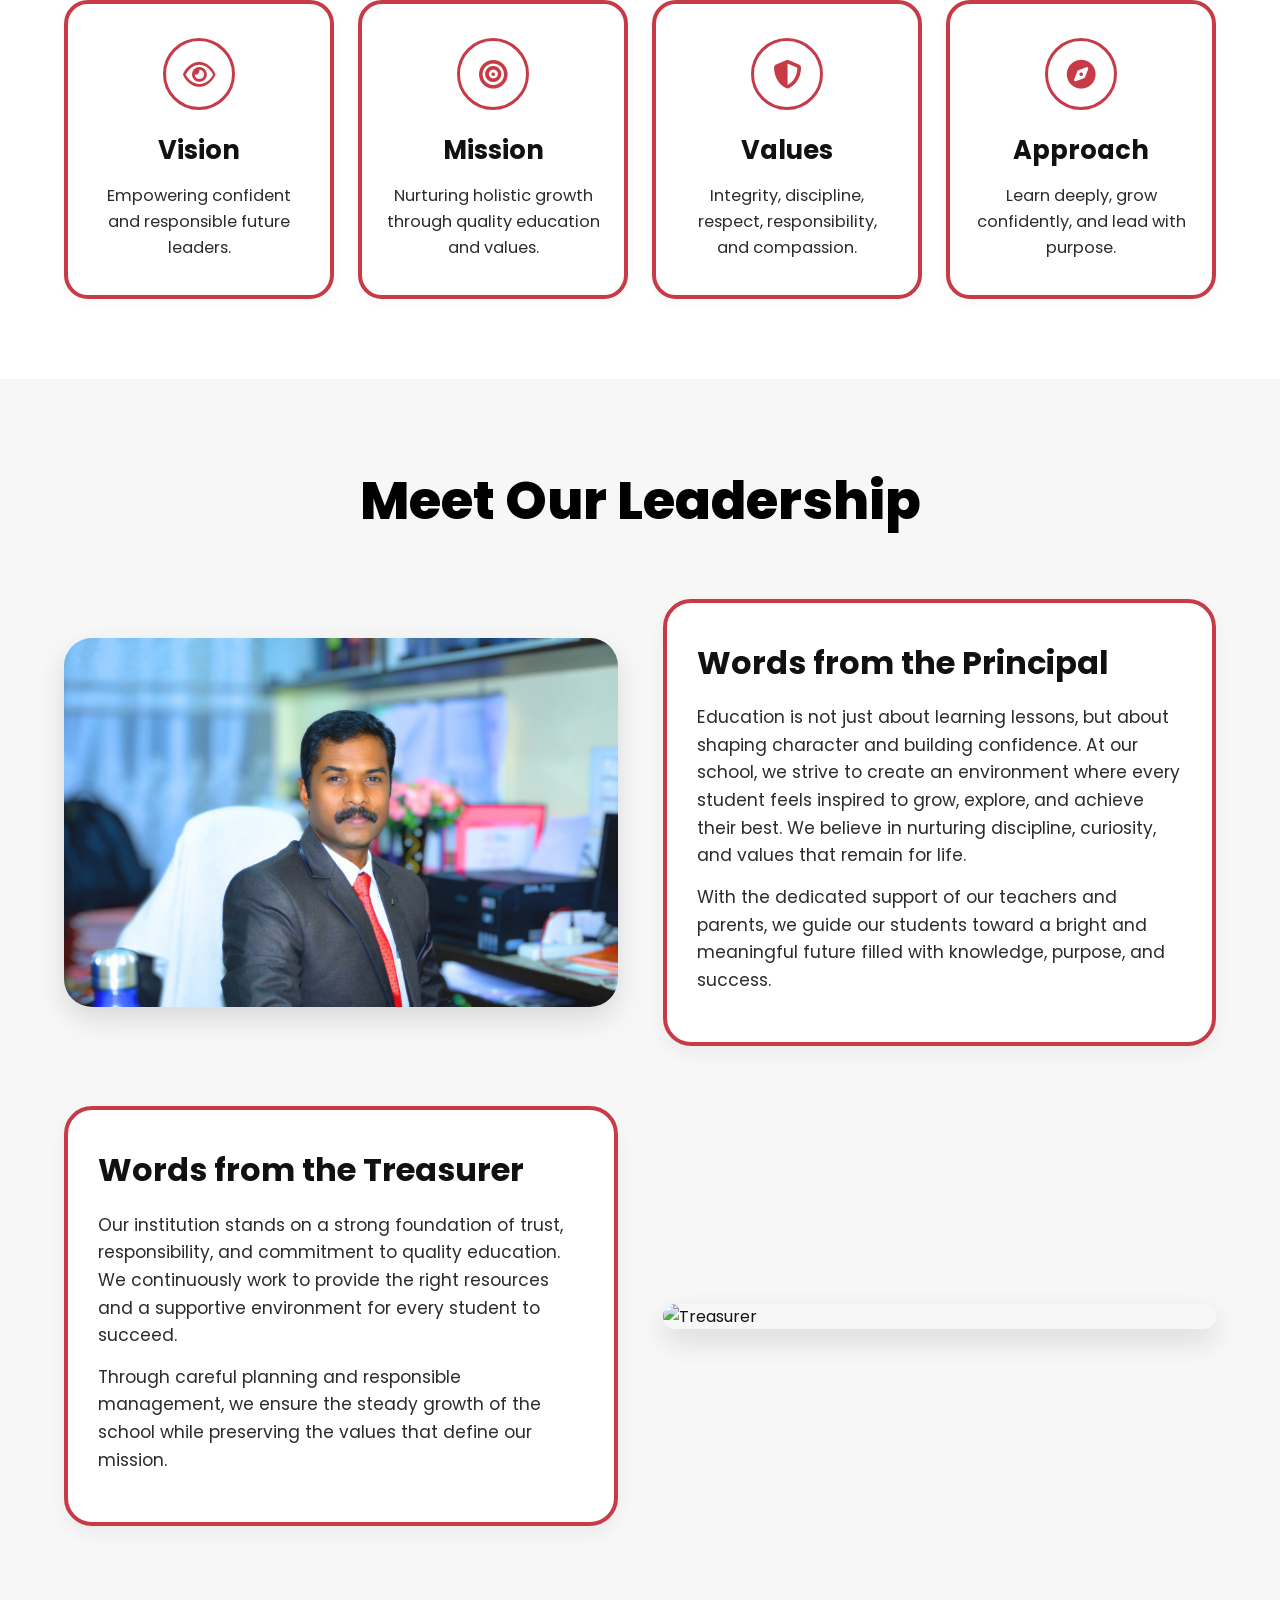
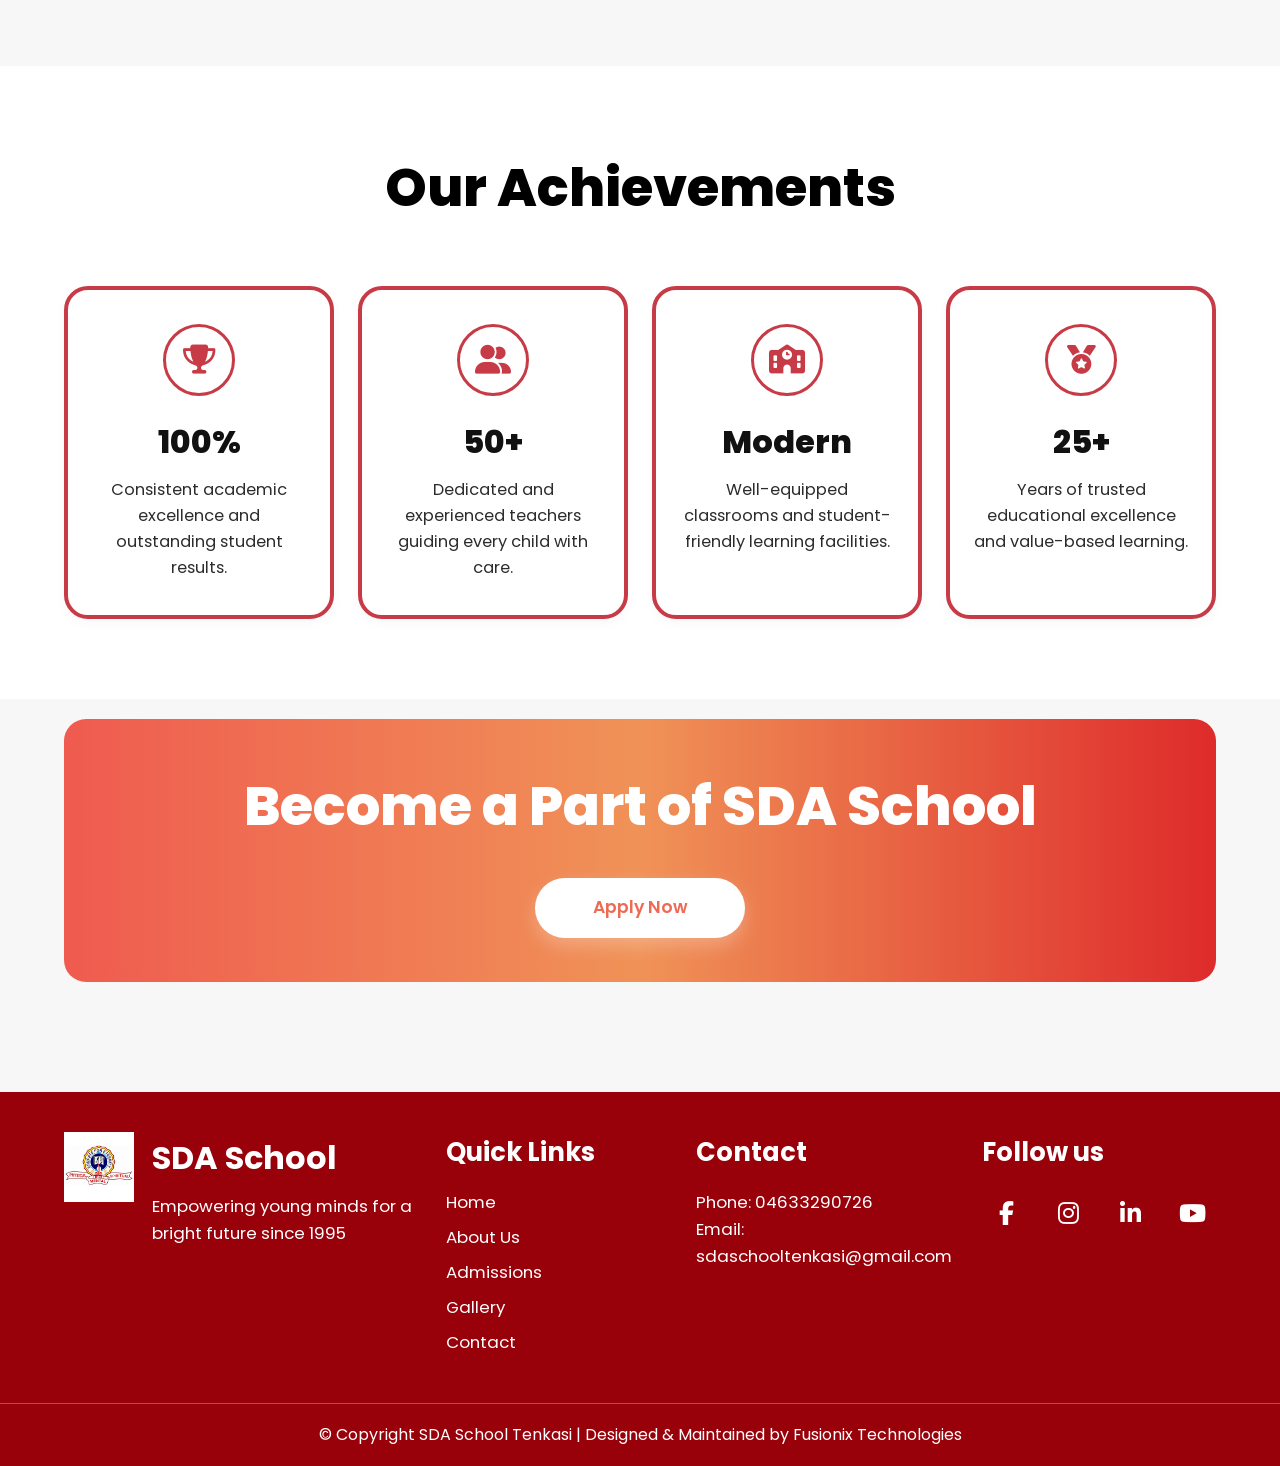
==== commit 3421b6ed: "3 changes done" ====
--- a/about.html
+++ b/about.html
@@ -24,7 +24,7 @@
     <div class="container nav-container">
       <div class="logo-box">
         <img src="images/school-logo.jpg" alt="SDA School Logo" class="logo" />
-        <h2>SDA School</h2>
+        <h2>SDA School Tenkasi</h2>
       </div>
 
       <nav class="navbar" id="navbar">
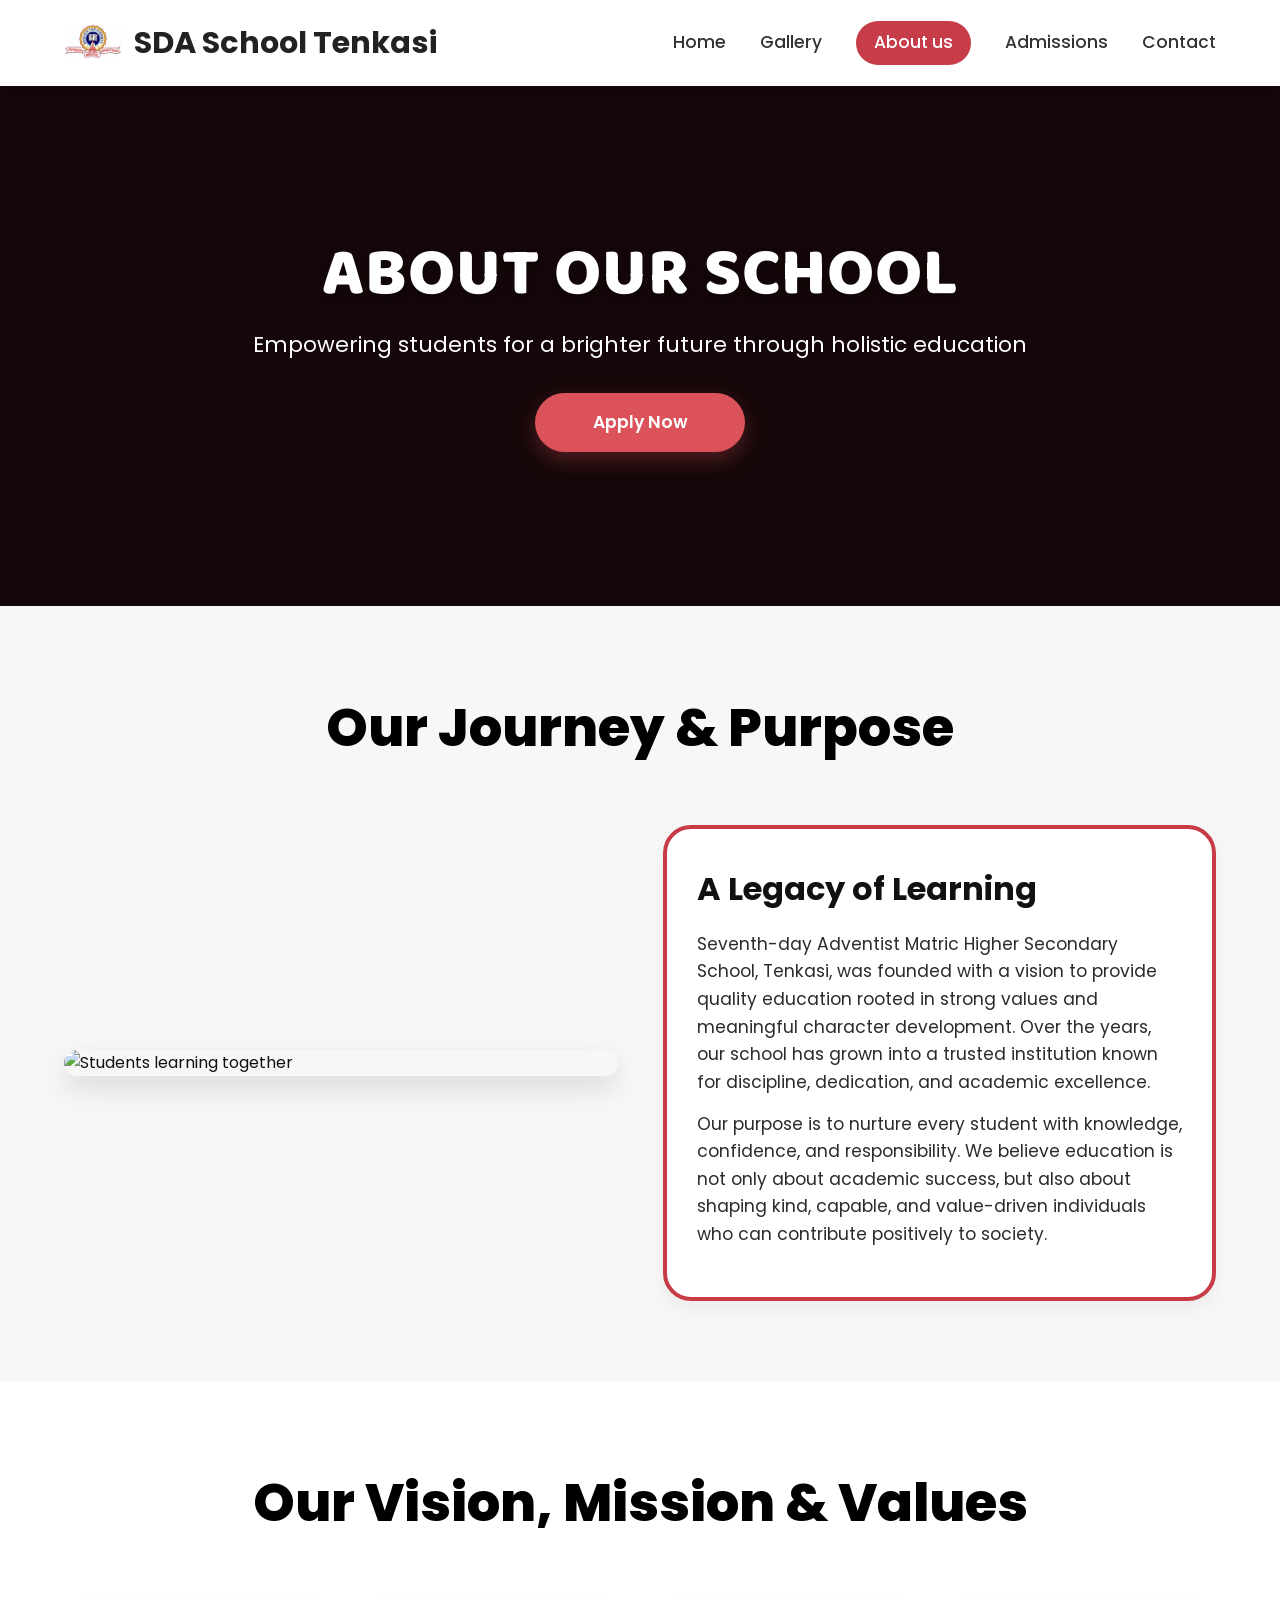
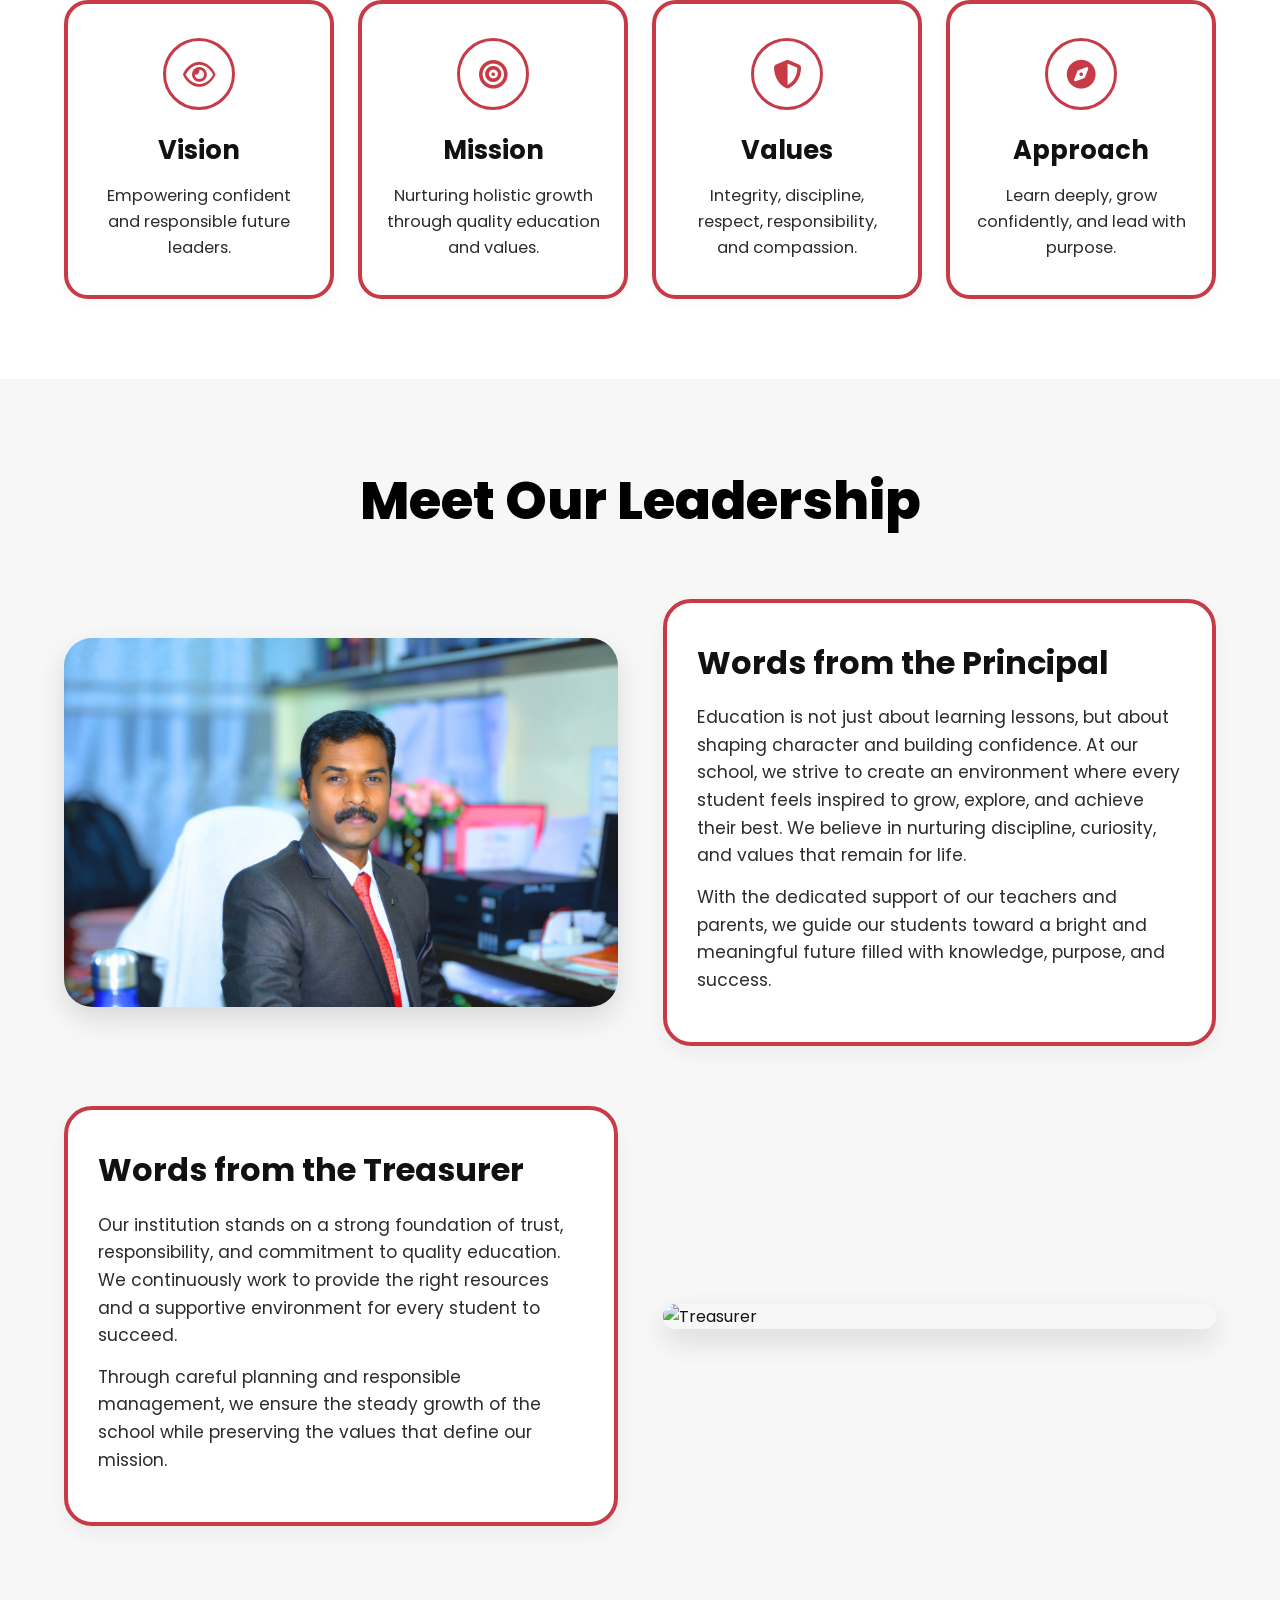
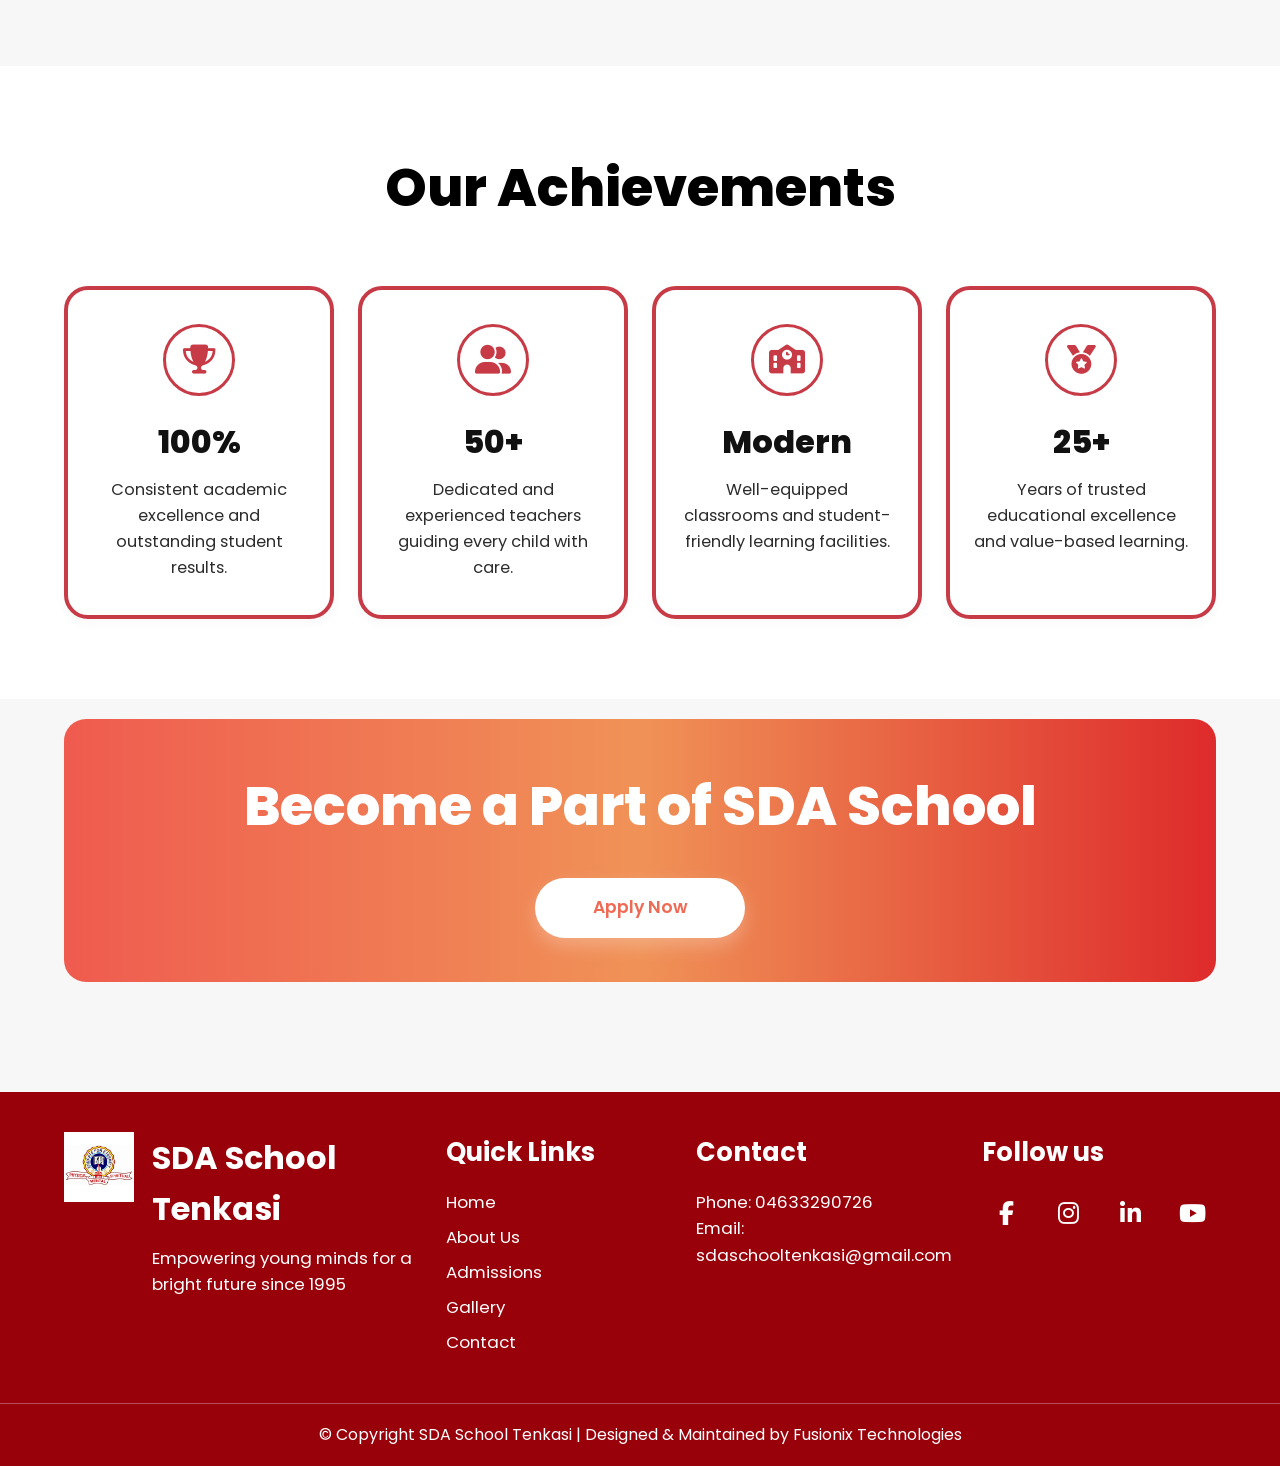
==== commit 74bee749: "changes done duplicate lab photos removed" ====
--- a/about.html
+++ b/about.html
@@ -231,7 +231,7 @@
         <div class="footer-brand">
           <img src="images/school-logo.jpg" alt="SDA Logo" />
           <div>
-            <h3>SDA School</h3>
+            <h3>SDA School Tenkasi</h3>
             <p>Empowering young minds for a bright future since 1995</p>
           </div>
         </div>
